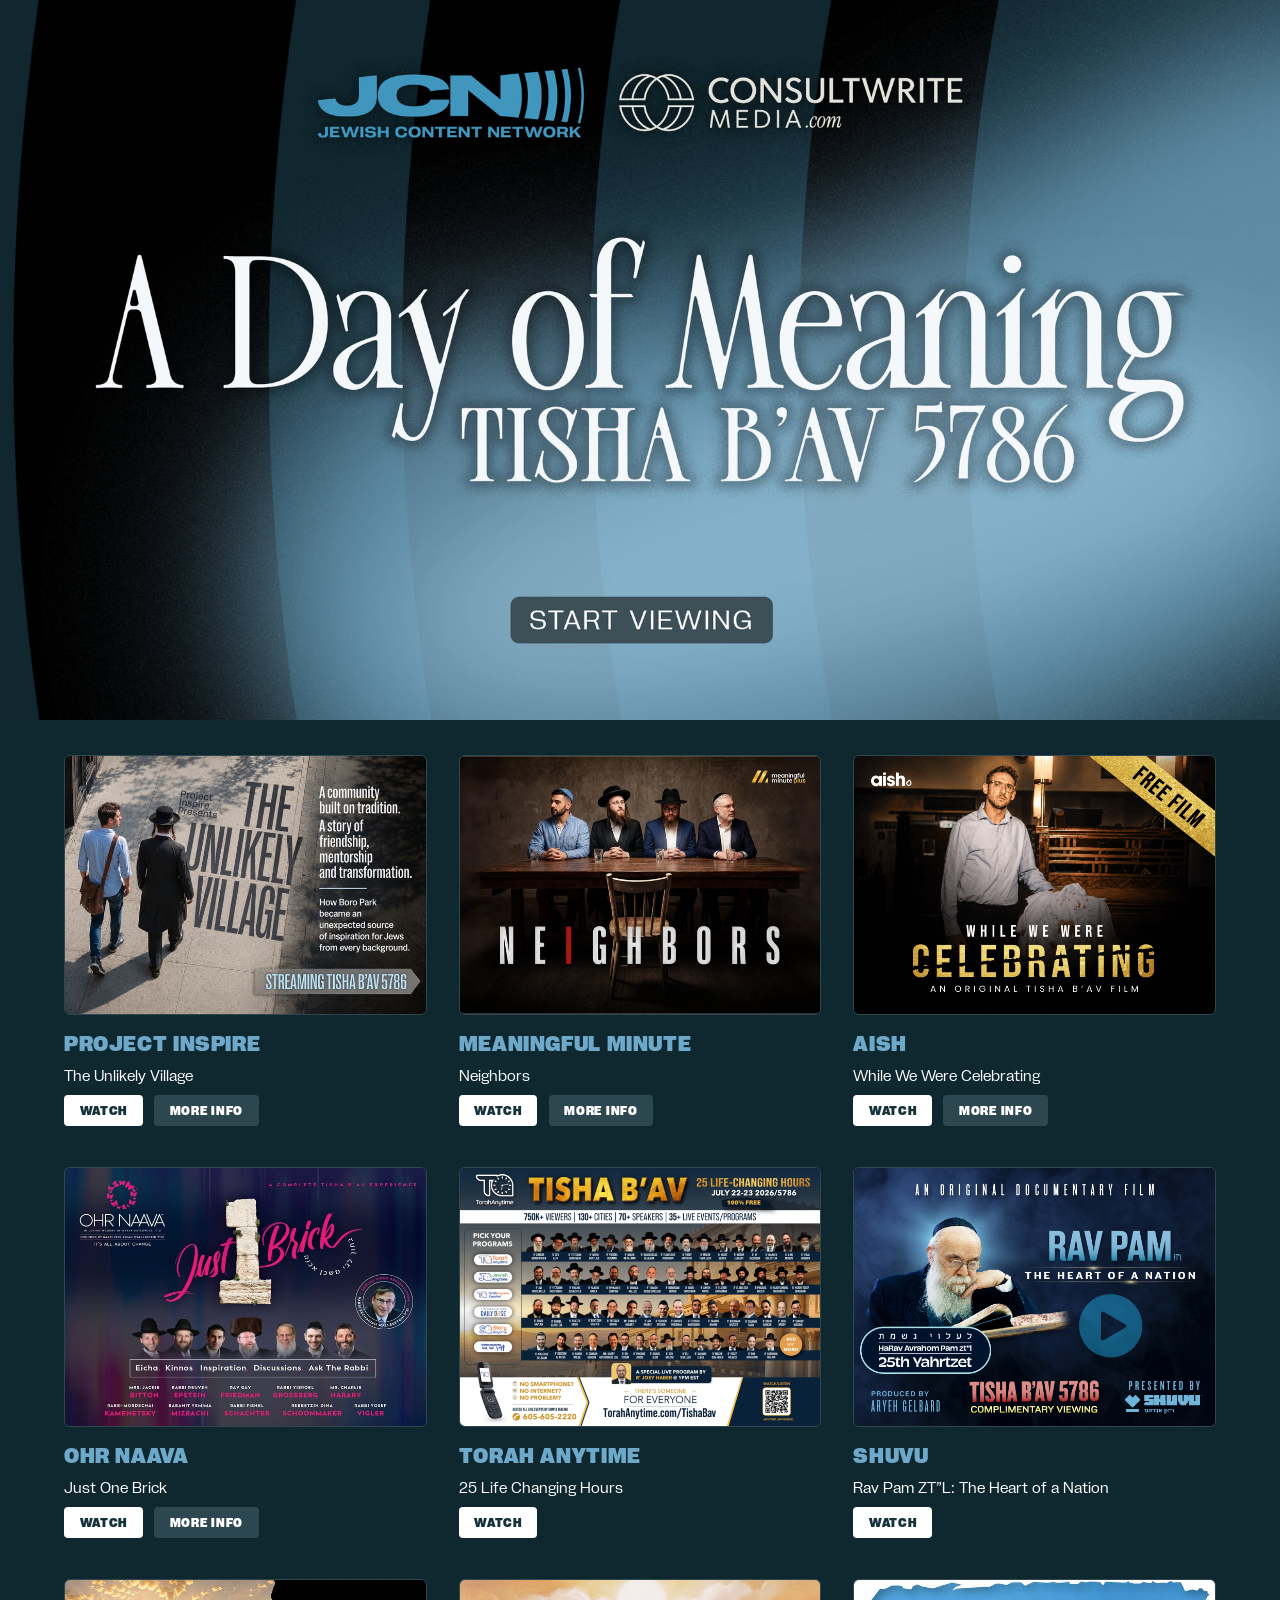
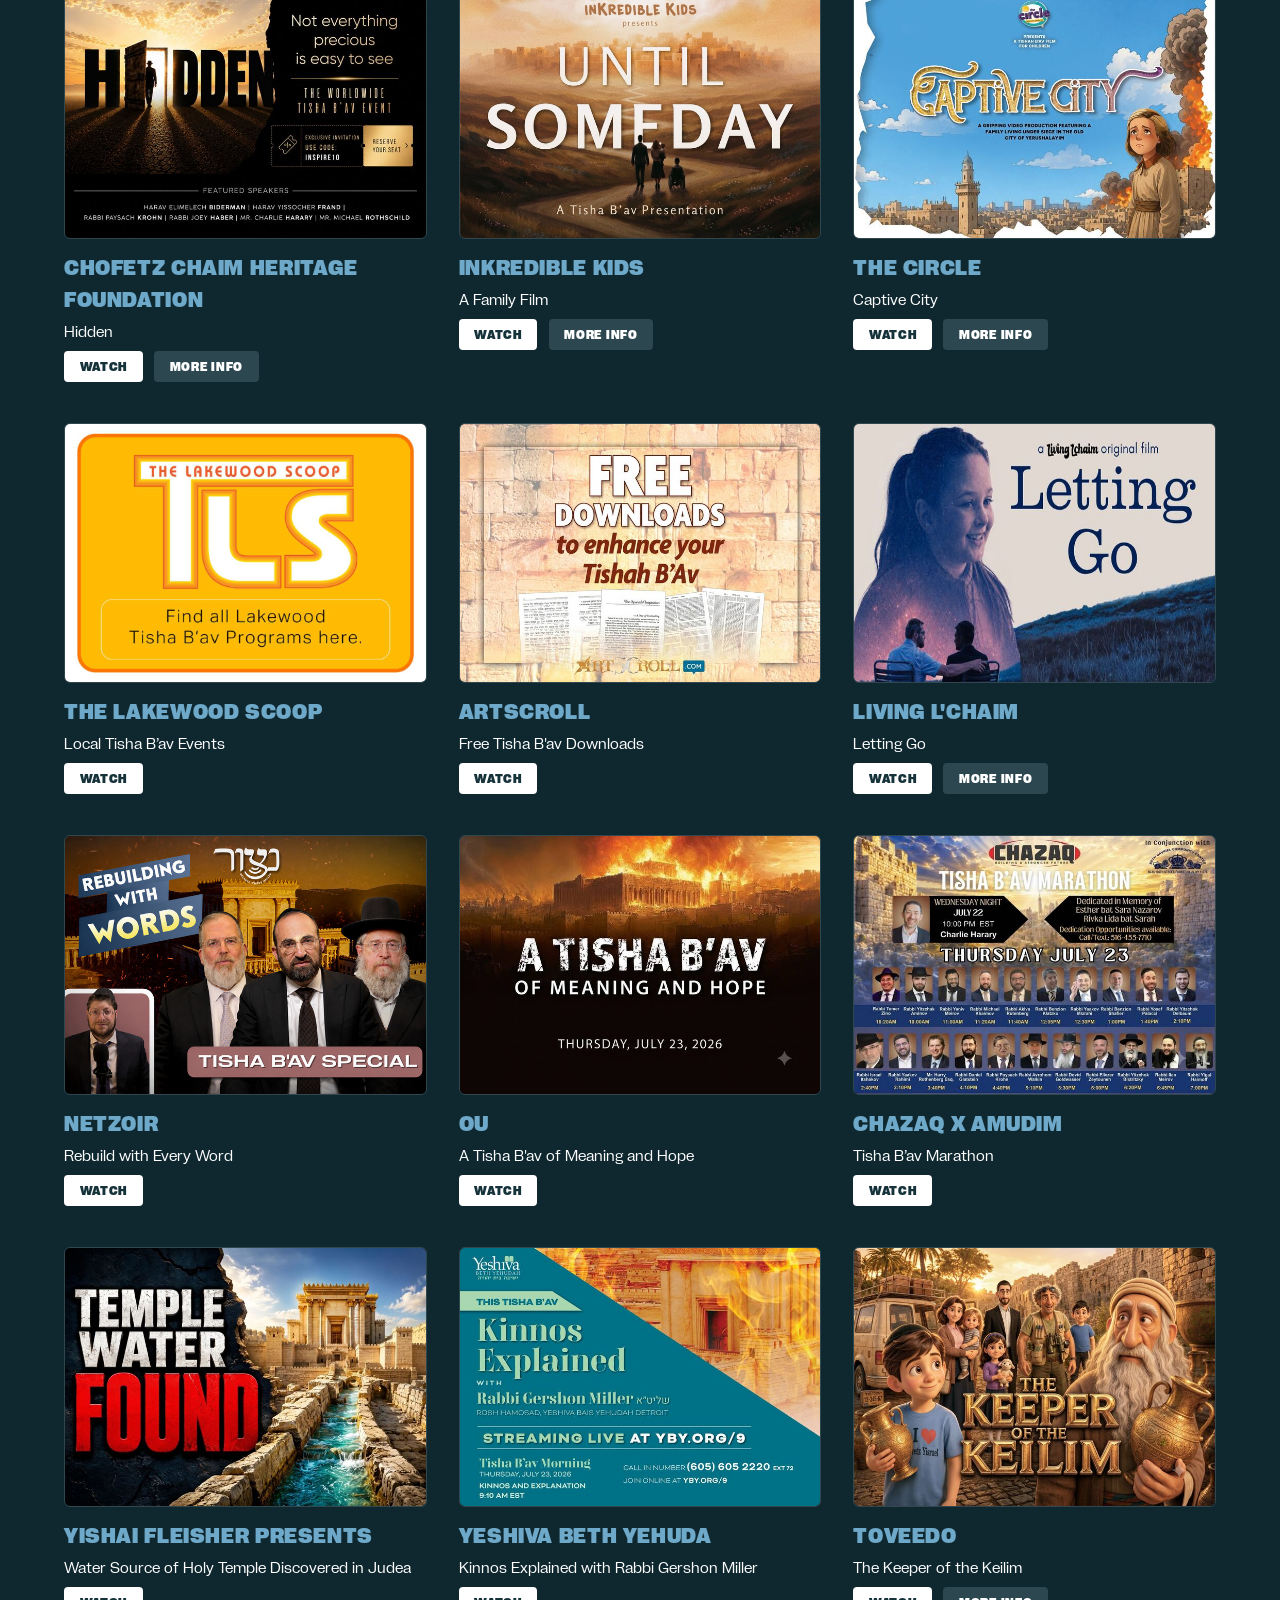
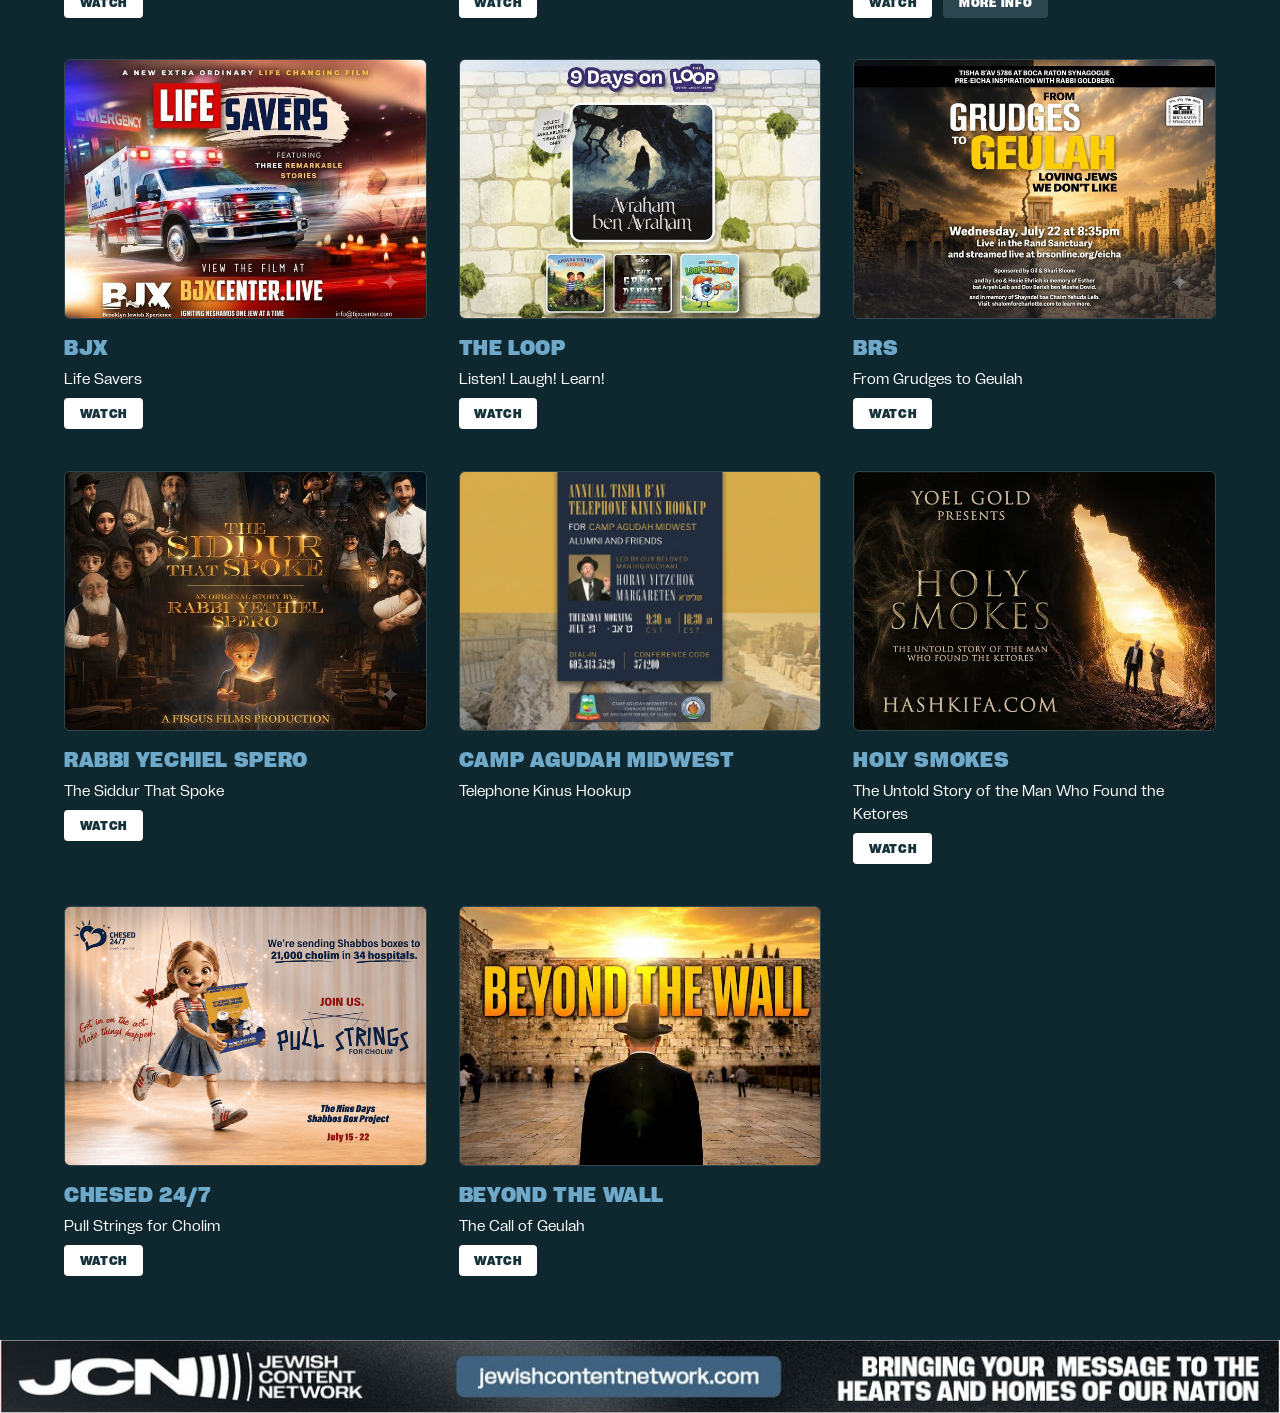
==== index.html @ 4a67052f "Add artscroll" ====
<!DOCTYPE html>
<html lang="en">
<head>
<meta charset="UTF-8">
<meta name="viewport" content="width=device-width, initial-scale=1.0">
<title>A Day of Meaning — Tisha B'Av 5786 | Jewish Content Network | Consult Write Media</title>
<meta name="description" content="A Day of Meaning — free inspiring Tisha B'Av content from across the Jewish Content Network.">

<!-- Favicon / tab icon -->
<link rel="icon" href="favicon.svg" type="image/svg+xml">
<link rel="icon" href="favicon.ico" sizes="any">
<link rel="apple-touch-icon" href="apple-touch-icon.png">

<!-- Open Graph (WhatsApp, Facebook, LinkedIn, etc.) -->
<meta property="og:type" content="website">
<meta property="og:site_name" content="A Day of Meaning">
<meta property="og:title" content="A Day of Meaning — Tisha B'Av 5786">
<meta property="og:description" content="Free inspiring Tisha B'Av content from across the Jewish Content Network.">
<meta property="og:url" content="https://dayofmeaning.com/">
<meta property="og:image" content="https://dayofmeaning.com/images/welcome-banner.jpg">
<meta property="og:image:secure_url" content="https://dayofmeaning.com/images/welcome-banner.jpg">
<meta property="og:image:type" content="image/jpeg">
<meta property="og:image:width" content="2000">
<meta property="og:image:height" content="1125">
<meta property="og:image:alt" content="A Day of Meaning — Tisha B'Av 5786">

<!-- Twitter / X -->
<meta name="twitter:card" content="summary_large_image">
<meta name="twitter:title" content="A Day of Meaning — Tisha B'Av 5786">
<meta name="twitter:description" content="Free inspiring Tisha B'Av content from across the Jewish Content Network.">
<meta name="twitter:image" content="https://dayofmeaning.com/images/welcome-banner.jpg">

<link rel="stylesheet" href="css/style.css?v=202607213">
</head>
<body>

<!-- ============ BANNER ============ -->
<header class="banner" id="cover">
  <div class="banner__layout">
  <div class="banner__frame">
    <img src="images/welcome-banner.jpg" alt="A Day of Meaning — Tisha B'Av 5786" class="banner__img">

    <button class="banner__start" id="startViewing" aria-label="Start viewing"></button>
  </div>
  </div>
</header>

<!-- ============ BROWSE ============ -->
<main class="browse" id="browse">

  <!-- Carousel temporarily disabled
  <div class="carousel" id="carousel">
    <button class="carousel__arrow carousel__arrow--prev" id="carPrev" aria-label="Previous">&#8249;</button>
    <div class="carousel__track" id="carTrack">
      slides injected by JS
    </div>
    <button class="carousel__arrow carousel__arrow--next" id="carNext" aria-label="Next">&#8250;</button>
    <span class="carousel__watch-badge">Watch</span>
  </div>
  end carousel -->


  <section class="grid" id="cardGrid">
    <!-- cards injected by JS -->
  </section>

</main>

<!-- ============ FOOTER BANNER ============ -->
<footer class="site-footer">
  <a class="contact__banner" href="https://jewishcontentnetwork.com" target="_blank" rel="noopener">
    <img src="images/footer-banner-jcn.jpg" alt="Jewish Content Network — Bringing your message to the hearts and homes of our nation">
  </a>
</footer>

<!-- ============ MORE INFO MODAL ============ -->
<div class="modal" id="infoModal" role="dialog" aria-modal="true" aria-labelledby="infoModalTitle">
  <div class="modal__dialog">
    <button class="modal__close" data-close aria-label="Close">&times;</button>
    <div class="modal__media" id="infoModalMedia"></div>
    <div class="modal__body">
      <h3 class="modal__title" id="infoModalTitle"></h3>
      <p class="modal__subtitle" id="infoModalSubtitle"></p>
      <p class="modal__desc" id="infoModalDesc"></p>
      <a class="btn btn-watch" id="infoModalWatch" href="#" target="_blank" rel="noopener">Watch</a>
    </div>
  </div>
</div>

<script src="js/script.js?v=2026072232"></script>
<!-- Google Tag -->
<script async src="https://www.googletagmanager.com/gtag/js?id=G-FLT0ZWPQ1G"></script>
<script>
  window.dataLayer = window.dataLayer || [];
  function gtag(){dataLayer.push(arguments);}
  gtag('js', new Date());
  gtag('config', 'G-FLT0ZWPQ1G');
</script>

<!-- Facebook Pixel -->
<script async src="https://connect.facebook.net/en_US/fbevents.js"></script>
<script>
  (function(f, b) {
    if (f.fbq) return;
    var n = f.fbq = function() {
      n.callMethod ?
              n.callMethod.apply(n, arguments) : n.queue.push(arguments)
    };
    if (!f._fbq) f._fbq = n;
    n.push = n;
    n.loaded = !0;
    n.version = '2.0';
    n.queue = [];
  })(window);
  fbq('init', '946843324618419');
  fbq('track', 'PageView');
</script>

<!-- LinkedIn Insight Tag -->
<script>
  _linkedin_partner_id = "10008433";
  window._linkedin_data_partner_ids = window._linkedin_data_partner_ids || [];
  window._linkedin_data_partner_ids.push(_linkedin_partner_id);
  (function(l) {
    if (!l){window.lintrk = function(a,b){window.lintrk.q.push([a,b])};
      window.lintrk.q=[]}
    var s = document.getElementsByTagName("script")[0];
    var b = document.createElement("script");
    b.type = "text/javascript"; b.async = true;
    b.src = "https://snap.licdn.com/li.lms-analytics/insight.min.js";
    s.parentNode.insertBefore(b, s);
  })(window.lintrk);
</script>

<!-- AdRoll Pixel -->
<script>
  adroll_adv_id = "EHWPGXD56JHNRHCSCC2I3F";
  adroll_pix_id = "JRFTQUGK4BHT5HOYBMLGXH";
  (function(w, d) {
    w.__adroll_loaded = true;
    var s = d.createElement('script');
    s.src = 'https://s.adroll.com/j/roundtrip.js';
    s.async = true;
    d.head.appendChild(s);
  })(window, document);
</script>

<!-- Noscript fallbacks -->
<noscript>
  <img height="1" width="1" style="display:none;" alt="" src="https://px.ads.linkedin.com/collect/?pid=10008433&fmt=gif" />
  <img height="1" width="1" style="display:none;" alt="" src="https://www.facebook.com/tr?id=946843324618419&ev=PageView&noscript=1" />
</noscript>
</body>
</html>
---- css/style.css ----
/* =============================================================
   A Day of Meaning — Tisha B'Av 5786
   Converted from InDesign web-design mockup
   ============================================================= */

@font-face {
  font-family: "Philosykos";
  src: url("../fonts/HVPhilosykos-Bold.otf") format("opentype");
  font-weight: 700;
  font-display: swap;
}
@font-face {
  font-family: "PP Neue Corp";
  src: url("../fonts/PPNeueCorp-NormalUltrabold.otf") format("opentype");
  font-weight: 800;
  font-display: swap;
}
@font-face {
  font-family: "PP Neue Corp";
  src: url("../fonts/PPNeueCorp-NormalRegular.otf") format("opentype");
  font-weight: 400;
  font-display: swap;
}
@font-face {
  font-family: "Minion Pro";
  src: url("../fonts/MinionPro-Regular.otf") format("opentype");
  font-weight: 400;
  font-display: swap;
}

:root {
  --ink-950: #0c2027;
  --ink-900: #0f2830;
  --ink-800: #16333c;
  --steel-700: #2c4750;
  --line: rgba(255,255,255,0.14);

  --sky-400: #6fa9c9;
  --sky-500: #4f93bd;
  --accent-blue: #4a90c2;

  --paper: #eef1f2;
  --ink-text: #16333c;

  --display: "Philosykos", "Minion Pro", Georgia, serif;
  --heading: "PP Neue Corp", Arial, sans-serif;
  --body: "PP Neue Corp", Arial, sans-serif;

  --radius-sm: 4px;
  --radius-md: 6px;
  --container: 1180px;
}

* { box-sizing: border-box; }
html { scroll-behavior: smooth; }

body {
  margin: 0;
  font-family: var(--body);
  font-weight: 400;
  color: #e7edf0;
  background: var(--ink-900);
  -webkit-font-smoothing: antialiased;
}

img { max-width: 100%; display: block; }

.sr-only {
  position: absolute;
  width: 1px; height: 1px;
  padding: 0; margin: -1px;
  overflow: hidden;
  clip: rect(0,0,0,0);
  white-space: nowrap; border: 0;
}

a { color: inherit; text-decoration: none; }

button {
  font-family: inherit;
  cursor: pointer;
}

:focus-visible {
  outline: 2px solid var(--sky-400);
  outline-offset: 2px;
}

/* ---------- Buttons ---------- */
.btn {
  display: inline-block;
  border: none;
  border-radius: var(--radius-sm);
  padding: 0.85em 1.8em;
  font-size: 0.95rem;
  letter-spacing: 0.06em;
  text-transform: uppercase;
  font-weight: 600;
  transition: transform .15s ease, background .15s ease;
}
.btn:hover { transform: translateY(-1px); }

.btn--start {
  background: rgba(30, 48, 56, 0.85);
  color: #fff;
  border: 1px solid rgba(255,255,255,0.35);
}
.btn--start:hover { background: rgba(30, 48, 56, 1); }

.btn--ghost {
  background: rgba(10, 20, 24, 0.55);
  color: #fff;
  border: 1px solid rgba(255,255,255,0.3);
  padding: 0.6em 1.4em;
  font-size: 0.8rem;
}

.btn--dark {
  background: var(--ink-950);
  color: #fff;
  border: 1px solid rgba(255,255,255,0.25);
}

.btn--send { justify-self: start; }

/* ---------- Shared display type ---------- */
.display-title {
  font-family: var(--display);
  font-weight: 700;
  color: #fff;
  margin: 0;
  line-height: 1;
  text-shadow: 0 0 30px rgba(0,0,0,0.55), 0 2px 10px rgba(0,0,0,0.4);
  font-size: clamp(2.6rem, 8vw, 5.5rem);
}
.display-subtitle {
  font-family: var(--heading);
  font-weight: 800;
  color: #fff;
  text-transform: uppercase;
  letter-spacing: 0.08em;
  margin: 0.2em 0 0;
  text-shadow: 0 0 20px rgba(0,0,0,0.5);
  font-size: clamp(1.1rem, 3.2vw, 2.1rem);
}
.display-title--small { font-size: clamp(2rem, 6vw, 3.2rem); }
.display-subtitle--small { font-size: clamp(0.9rem, 2.4vw, 1.3rem); }
.display-title--tiny { font-size: clamp(1.6rem, 4vw, 2.2rem); }
.display-subtitle--tiny { font-size: clamp(0.75rem, 2vw, 1rem); }

/* =============================================================
   BANNER (replaces the old cover + browse topbar/hero)
   ============================================================= */
.banner {
  position: relative;
  background: var(--ink-900);
}
.banner__layout {
  display: flex;
  flex-direction: column;
  align-items: center;
  gap: 0.75rem;
  width: 100%;
  margin: 0 auto;
  padding: 0;
}
/* Full width, but never taller than the viewport (banner is 16:9).
   When the screen is too short for full width, it shrinks and centers. */
.banner__frame {
  position: relative;
  width: min(100%, calc(100svh * 16 / 9));
  line-height: 0;
}
@supports not (height: 100svh) {
  .banner__frame { width: min(100%, calc(100vh * 16 / 9)); }
}
.banner__scoop {
  display: block;
  width: 100%;
  max-width: 1100px;
  padding: 0 0.5rem;
  line-height: 0;
  opacity: 0.95;
  transition: opacity .15s ease;
}
.banner__scoop:hover { opacity: 1; }
.banner__scoop img {
  width: 100%;
  height: auto;
  border-radius: var(--radius-md);
}
@media (max-width: 800px) {
  .banner__layout { gap: 0.5rem; }
}
.banner__img { width: 100%; height: auto; display: block; }

.banner__nav {
  position: absolute;
  top: 3%;
  right: 3%;
  display: flex;
  align-items: center;
  gap: 0.9rem;
  z-index: 5;
}

/* Invisible click target sitting over the "START VIEWING" pill baked into the banner art */
.banner__start {
  position: absolute;
  left: 39%;
  bottom: 9%;
  width: 22%;
  height: 7%;
  background: transparent;
  border: none;
  cursor: pointer;
}

/* =============================================================
   BROWSE
   ============================================================= */
.browse { position: relative; }

/* Carousel */
.carousel {
  position: relative;
  padding: 0 5vw 2rem;
  background: var(--ink-950);
}
.carousel__track {
  display: flex;
  gap: 1rem;
  overflow-x: auto;
  scroll-snap-type: x mandatory;
  padding-bottom: 0.5rem;
  scrollbar-width: none;
}
.carousel__track::-webkit-scrollbar { display: none; }
.carousel__slide {
  flex: 0 0 clamp(220px, 30vw, 320px);
  scroll-snap-align: start;
  border-radius: var(--radius-md);
  overflow: hidden;
  opacity: 0.55;
  transition: opacity .25s ease, transform .25s ease;
}
.carousel__slide.is-center { opacity: 1; transform: scale(1.02); }
.carousel__slide img { width: 100%; aspect-ratio: 7/5; object-fit: fill; }

.carousel__arrow {
  position: absolute;
  top: 45%;
  transform: translateY(-50%);
  background: rgba(10,20,24,0.6);
  color: #fff;
  border: 1px solid rgba(255,255,255,0.3);
  width: 42px; height: 42px;
  border-radius: 50%;
  font-size: 1.4rem;
  line-height: 1;
  z-index: 5;
}
.carousel__arrow--prev { left: calc(5vw - 6px); }
.carousel__arrow--next { right: calc(5vw - 6px); }
.carousel__arrow:hover { background: rgba(10,20,24,0.85); }

.carousel__watch-badge {
  display: block;
  width: fit-content;
  margin: 0.6rem auto 0;
  background: rgba(255,255,255,0.9);
  color: var(--ink-text);
  font-size: 0.75rem;
  letter-spacing: 0.08em;
  text-transform: uppercase;
  font-weight: 700;
  padding: 0.35em 1em;
  border-radius: 3px;
}

/* Card grid */
.grid {
  display: grid;
  grid-template-columns: repeat(2, minmax(0,1fr));
  gap: 2.6rem 2rem;
  padding: 2.2rem 5vw 4rem;
  background: var(--ink-900);
}
@media (min-width: 900px) {
  .grid { grid-template-columns: repeat(3, minmax(0,1fr)); }
}
@media (max-width: 640px) {
  .grid { grid-template-columns: 1fr; }
}

.card { display: flex; flex-direction: column; }
.card__media {
  display: block;
  border-radius: var(--radius-md);
  overflow: hidden;
  border: 1px solid var(--line);
  line-height: 0;
}
.card__media img { width: 100%; aspect-ratio: 7/5; object-fit: fill; }

.card__title {
  font-family: var(--heading);
  font-weight: 800;
  color: var(--sky-400);
  text-transform: uppercase;
  letter-spacing: 0.03em;
  font-size: 1.3rem;
  margin: 0.85rem 0 0.2rem;
}
.card__subtitle {
  font-size: 0.95rem;
  color: #fff;
  margin: 0 0 0.5rem;
}
.card__desc {
  font-size: 0.8rem;
  line-height: 1.45;
  color: rgba(255,255,255,0.65);
  margin: 0 0 0.9rem;
}
.card__actions { display: flex; gap: 0.7rem; }
.card__actions .btn {
  padding: 0.5em 1.3em;
  font-size: 0.75rem;
}
.card__actions .btn-watch {
  background: #fff;
  color: var(--ink-text);
}
.card__actions .btn-info {
  background: var(--steel-700);
  color: #fff;
}

/* =============================================================
   MORE INFO MODAL
   ============================================================= */
.modal {
  position: fixed;
  inset: 0;
  z-index: 100;
  display: none;
  align-items: center;
  justify-content: center;
  padding: 5vh 5vw;
  background: rgba(6, 14, 18, 0.8);
  backdrop-filter: blur(3px);
}
.modal.is-open { display: flex; }

.modal__dialog {
  position: relative;
  width: min(620px, 100%);
  max-height: 90vh;
  overflow-y: auto;
  background: var(--ink-800);
  border: 1px solid var(--line);
  border-radius: var(--radius-md);
  box-shadow: 0 24px 60px rgba(0,0,0,0.55);
}

.modal__close {
  position: absolute;
  top: 0.6rem;
  right: 0.8rem;
  z-index: 2;
  width: 40px; height: 40px;
  background: rgba(6,14,18,0.6);
  color: #fff;
  border: 1px solid rgba(255,255,255,0.3);
  border-radius: 50%;
  font-size: 1.6rem;
  line-height: 1;
}
.modal__close:hover { background: rgba(6,14,18,0.9); }

.modal__media { display: block; line-height: 0; }
.modal__media img {
  width: 100%;
  aspect-ratio: 7/5;
  object-fit: fill;
  border-radius: var(--radius-md) var(--radius-md) 0 0;
}

/* Trailer variant */
.modal__media--trailer {
  background: #000;
  border-radius: var(--radius-md) var(--radius-md) 0 0;
  overflow: hidden;
}
.modal__trailer-label {
  margin: 0;
  padding: 0.7rem 1rem;
  font-family: var(--heading);
  font-weight: 800;
  font-size: 0.95rem;
  letter-spacing: 0.08em;
  text-transform: uppercase;
  color: #fff;
  line-height: 1;
}
.modal__video-wrap { line-height: 0; }
.modal__video {
  width: 100%;
  aspect-ratio: 16/9;
  border: 0;
  display: block;
  background: #000;
}
/* Instagram reels are vertical and include post chrome — give them room */
.modal__video--ig {
  aspect-ratio: 9/16;
  max-width: 320px;
  max-height: 56vh;
  margin: 0 auto;
  background: #fff;
}

.modal__body { padding: 1.6rem 1.8rem 2rem; }
.modal__title {
  font-family: var(--heading);
  font-weight: 800;
  color: var(--sky-400);
  text-transform: uppercase;
  letter-spacing: 0.03em;
  font-size: 1.4rem;
  margin: 0 0 0.2rem;
}
.modal__subtitle {
  font-size: 1rem;
  color: #fff;
  margin: 0 0 1rem;
}
.modal__desc {
  font-size: 0.9rem;
  line-height: 1.55;
  color: rgba(255,255,255,0.7);
  margin: 0 0 1.4rem;
}
.modal__body .btn-watch {
  background: #fff;
  color: var(--ink-text);
  padding: 0.6em 1.6em;
  font-size: 0.8rem;
}

/* =============================================================
   CONTACT
   ============================================================= */
.contact {
  background: url("../images/header-bg.jpg") center/cover no-repeat, var(--ink-950);
}
.contact__header {
  display: flex;
  align-items: center;
  justify-content: space-between;
  gap: 1rem;
  padding: 1.6rem 5vw;
}

.contact__body {
  background: var(--paper);
  color: var(--ink-text);
  padding: 4vh 6vw;
  display: grid;
  grid-template-columns: 1fr;
  gap: 3rem;
  align-items: center;
}
@media (min-width: 800px) {
  .contact__body { grid-template-columns: 1fr 1fr; }
}

.contact__brands { display: flex; justify-content: center; }
.contact__logo { width: min(420px, 80vw); filter: none; }
/* logo asset was extracted for dark bg; invert for light contact section */
.contact__logo { filter: invert(1) brightness(0.15) contrast(1.1); }

.contact__embed {
  width: 100%;
  border-radius: var(--radius-md);
  overflow: hidden;
  box-shadow: 0 12px 30px rgba(0,0,0,0.2);
  background: #0f2830;
}
.contact__embed-frame {
  display: block;
  width: 100%;
  height: 640px;
  border: 0;
}
@media (max-width: 800px) {
  .contact__embed-frame { height: 560px; }
}

.contact__form {
  display: grid;
  gap: 1.1rem;
  background: #dfe6e9;
  padding: 1.8rem;
  border-radius: var(--radius-md);
}
.field { display: grid; gap: 0.35rem; font-size: 0.85rem; letter-spacing: 0.03em; text-transform: uppercase; }
.field input, .field textarea {
  font-family: var(--body);
  font-size: 1rem;
  padding: 0.7em 0.8em;
  border: none;
  border-radius: 3px;
  background: #fff;
  color: var(--ink-text);
  resize: vertical;
}
.contact__success {
  font-size: 0.85rem;
  color: #1c6b3a;
  font-weight: 700;
}

.contact__banner { display: block; line-height: 0; }
.contact__banner img { width: 100%; display: block; }

/* =============================================================
   Responsive tweaks
   ============================================================= */
@media (max-width: 640px) {
  .banner__nav { top: 2%; right: 3%; gap: 0.4rem; }
}

@media (prefers-reduced-motion: reduce) {
  html { scroll-behavior: auto; }
  .btn:hover { transform: none; }
  * { transition: none !important; }
}
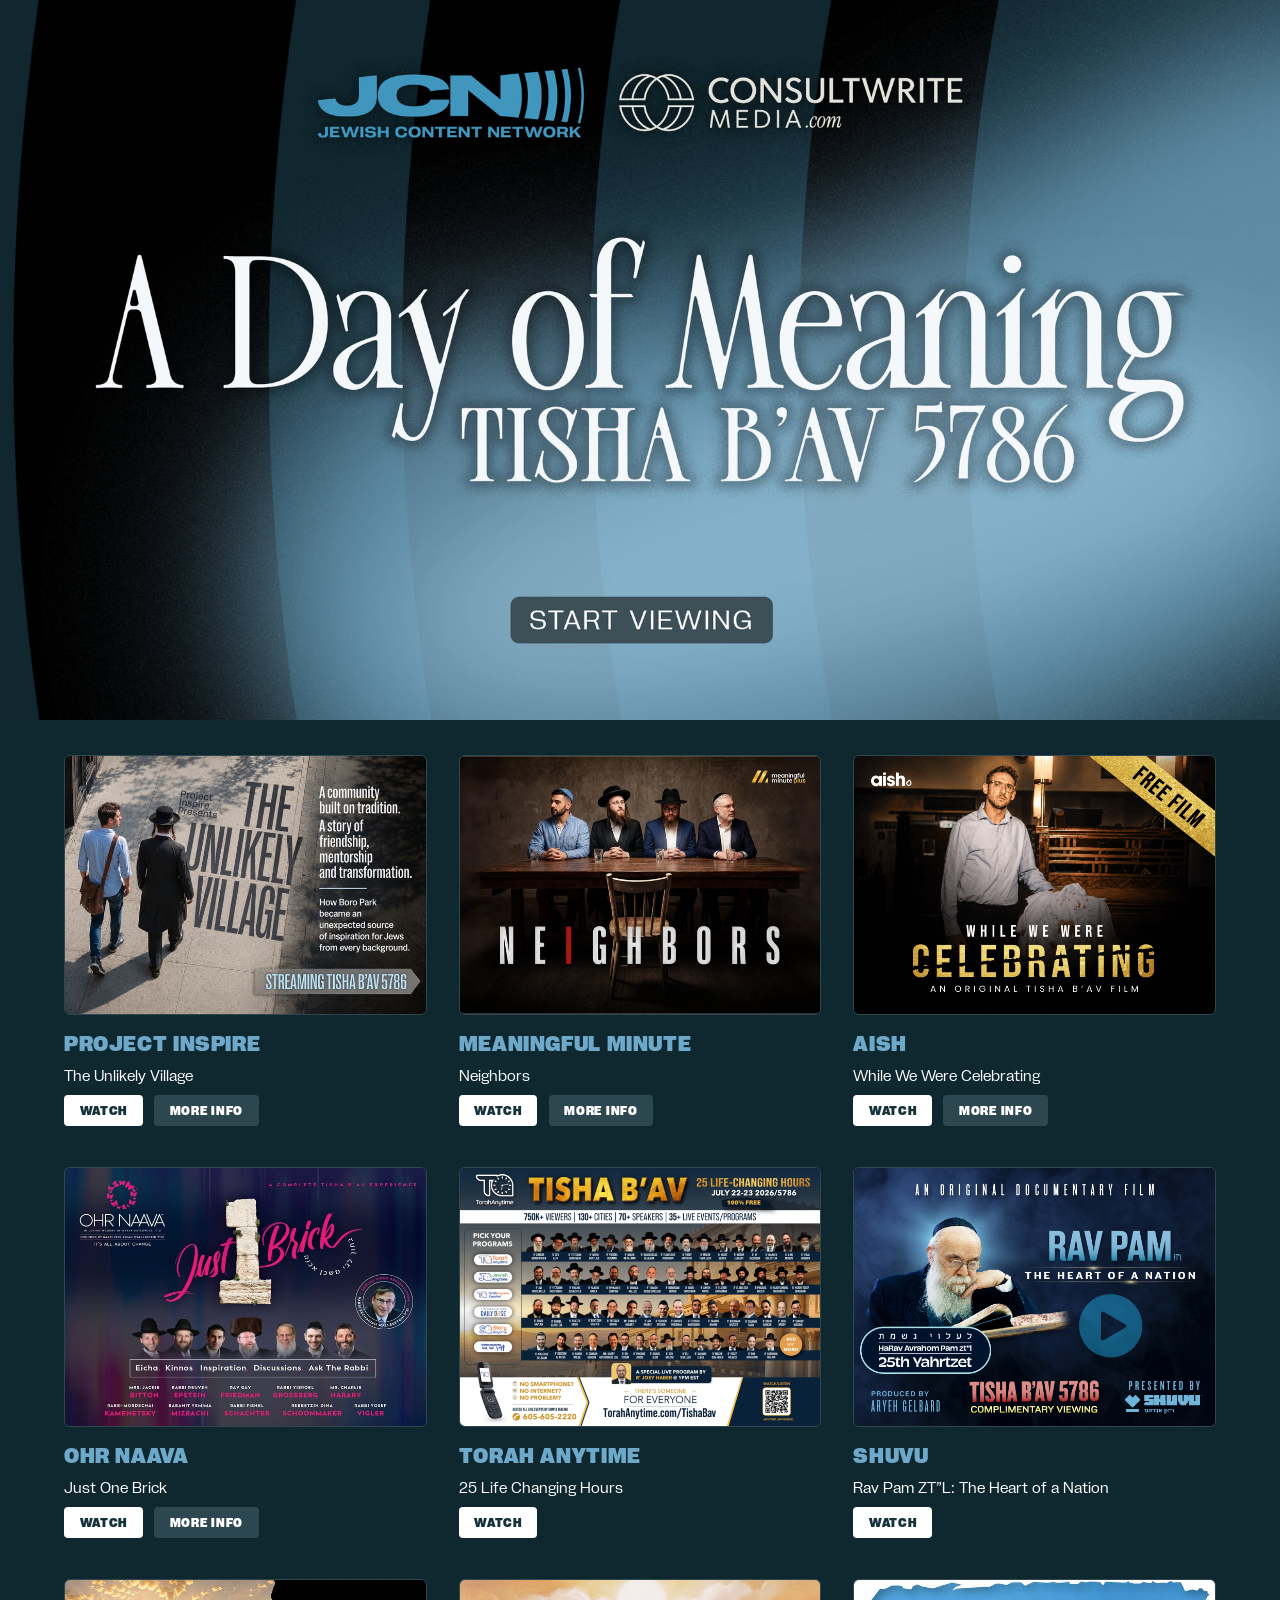
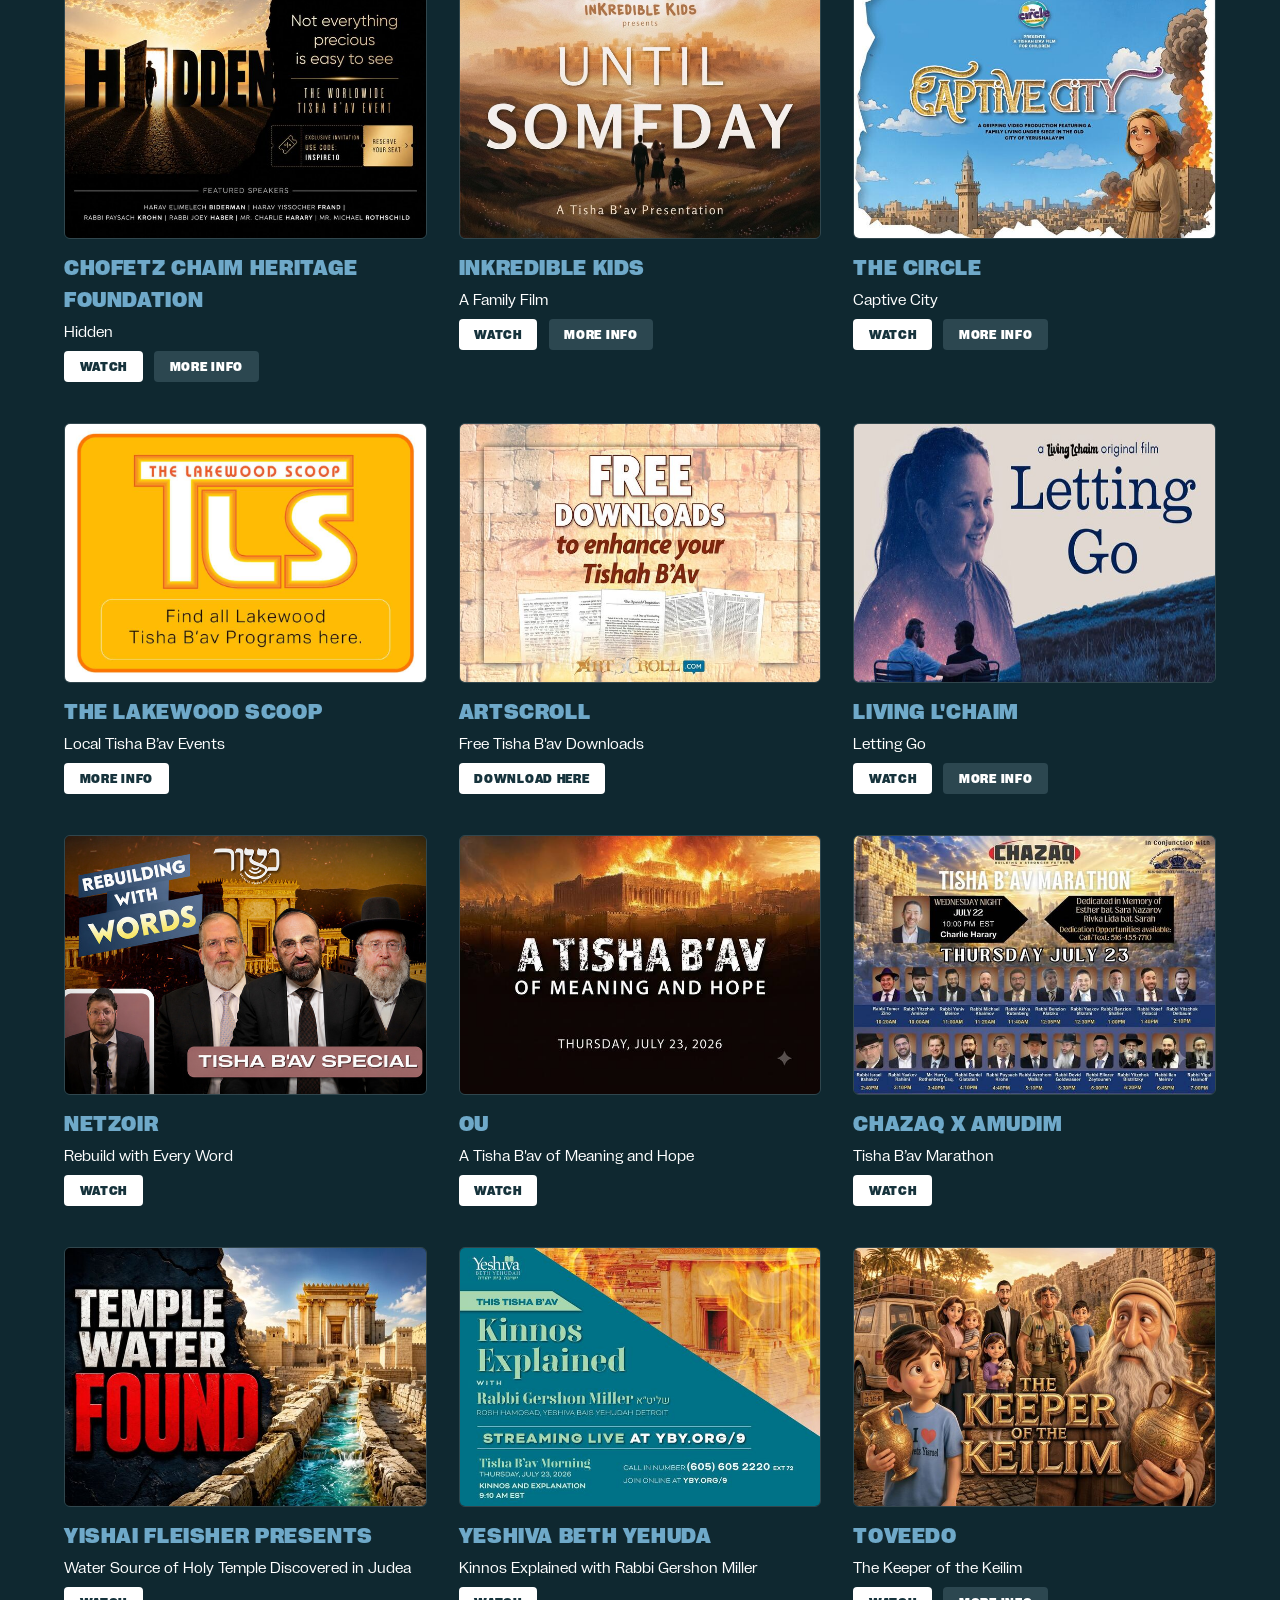
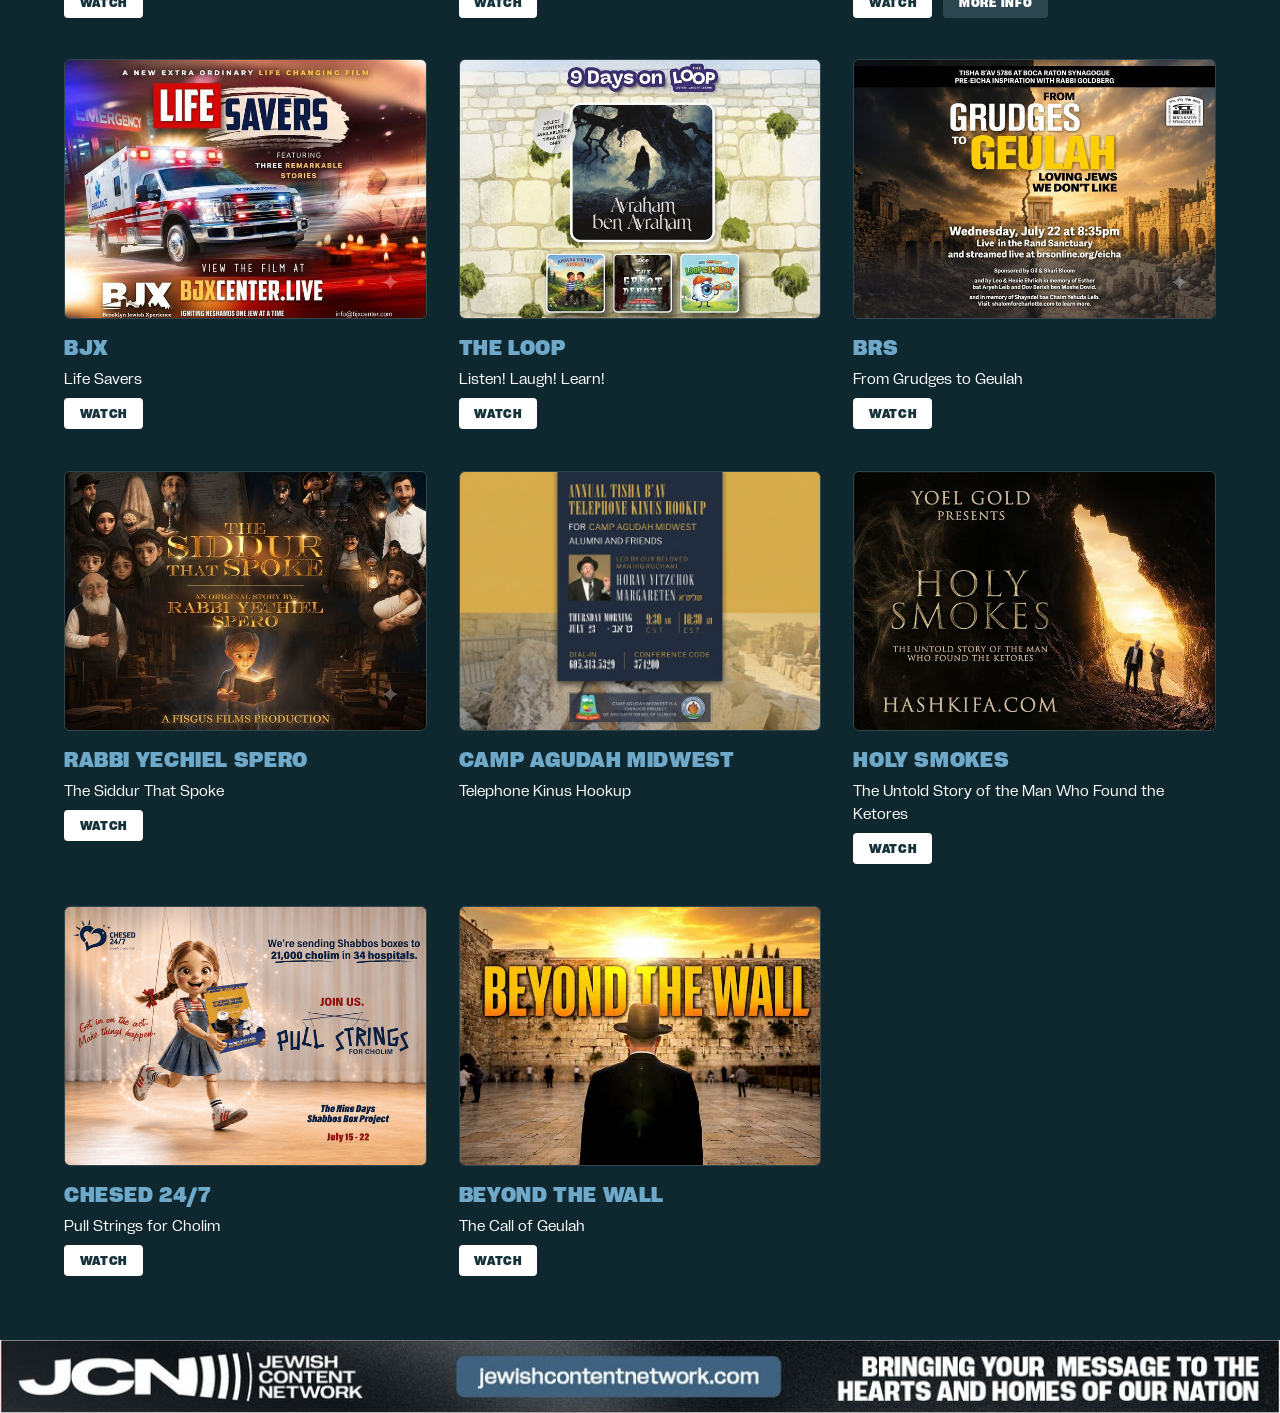
==== commit 770f695f: "change button text" ====
--- a/index.html
+++ b/index.html
@@ -87,7 +87,7 @@
   </div>
 </div>
 
-<script src="js/script.js?v=2026072232"></script>
+<script src="js/script.js?v=2026072233"></script>
 <!-- Google Tag -->
 <script async src="https://www.googletagmanager.com/gtag/js?id=G-FLT0ZWPQ1G"></script>
 <script>
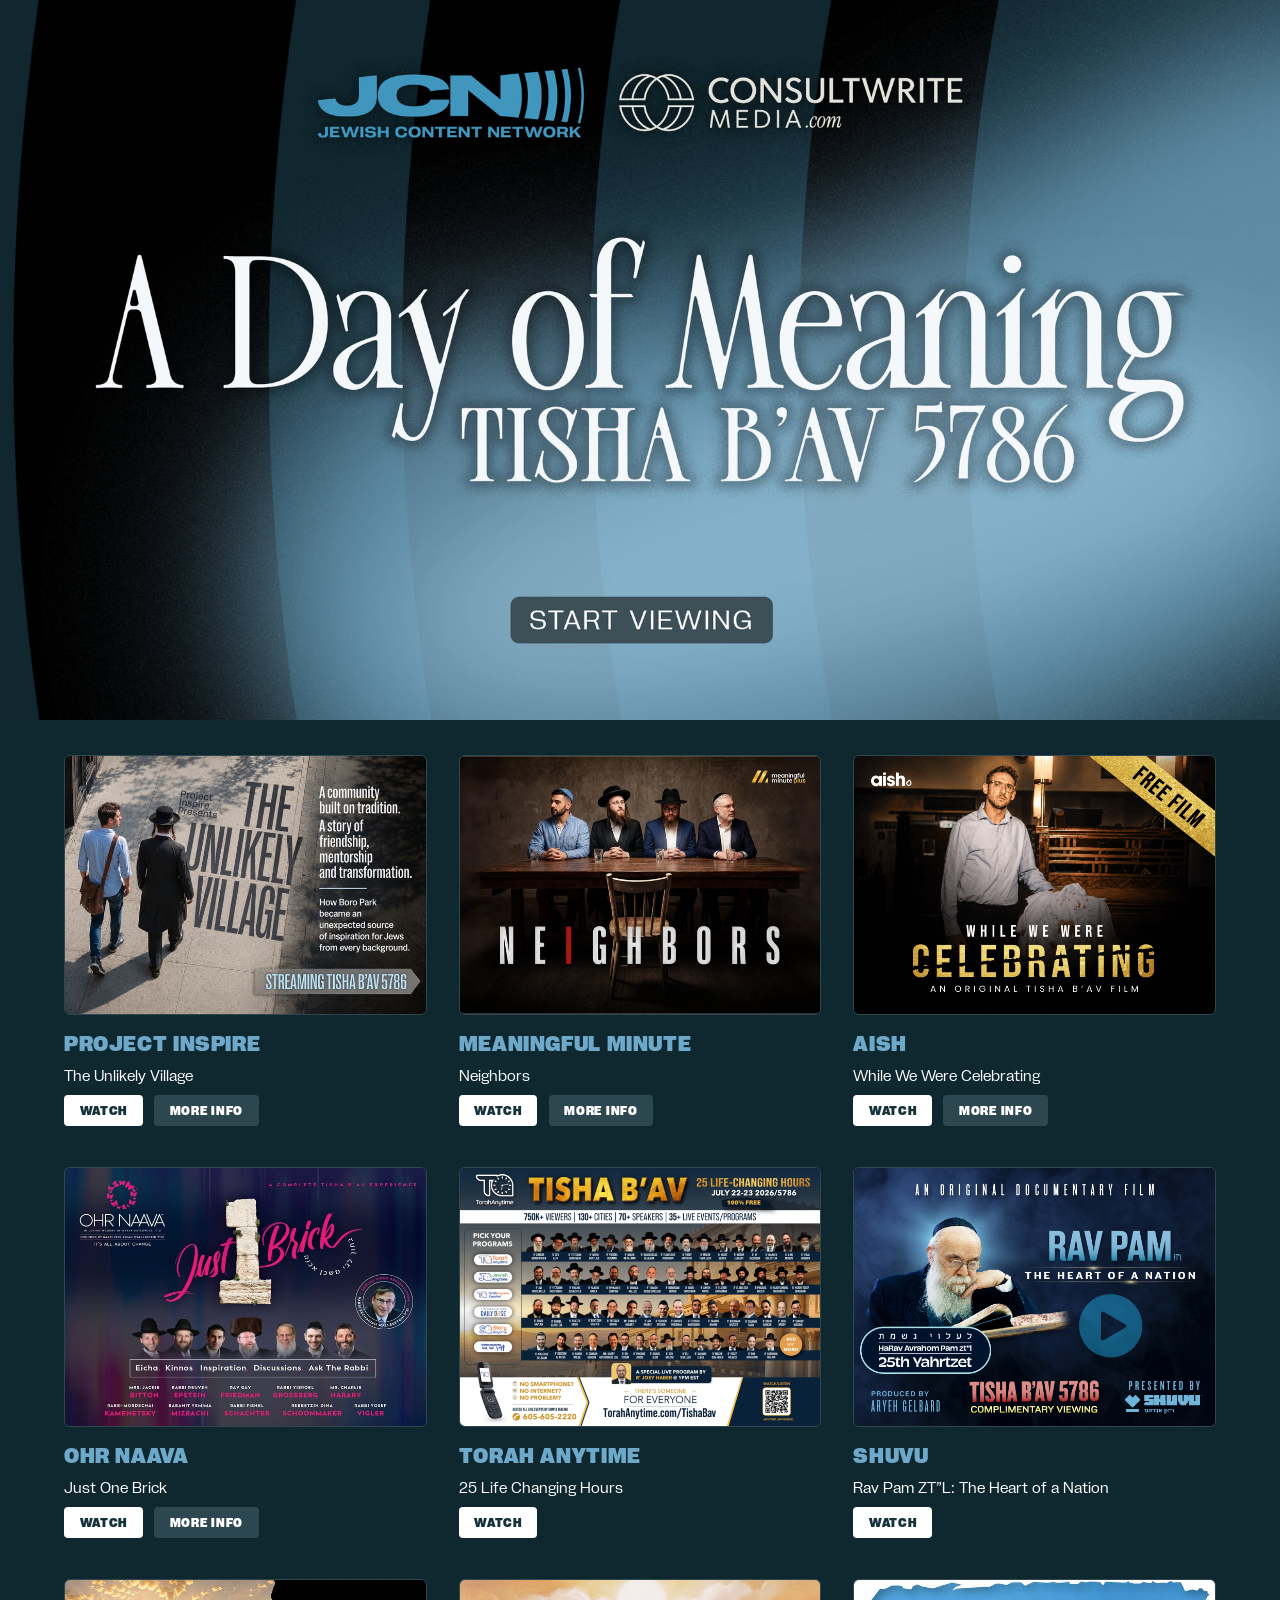
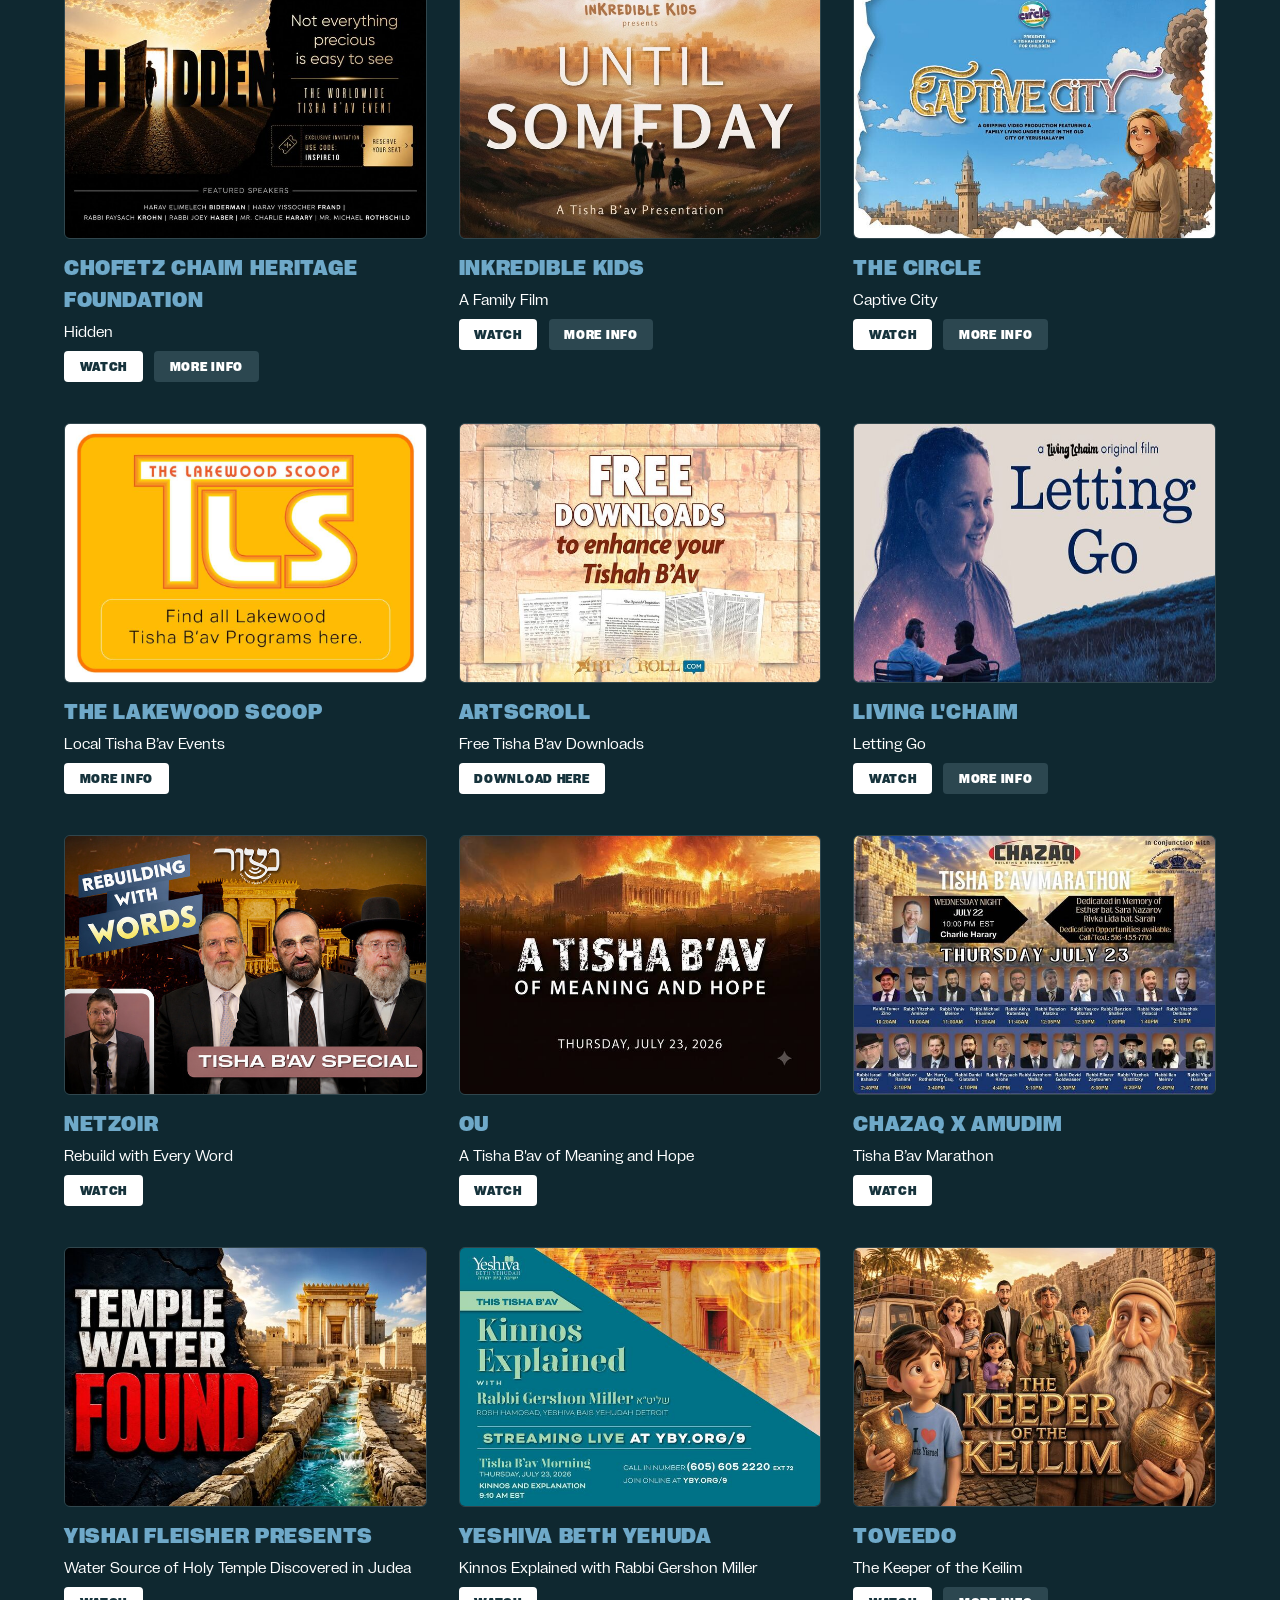
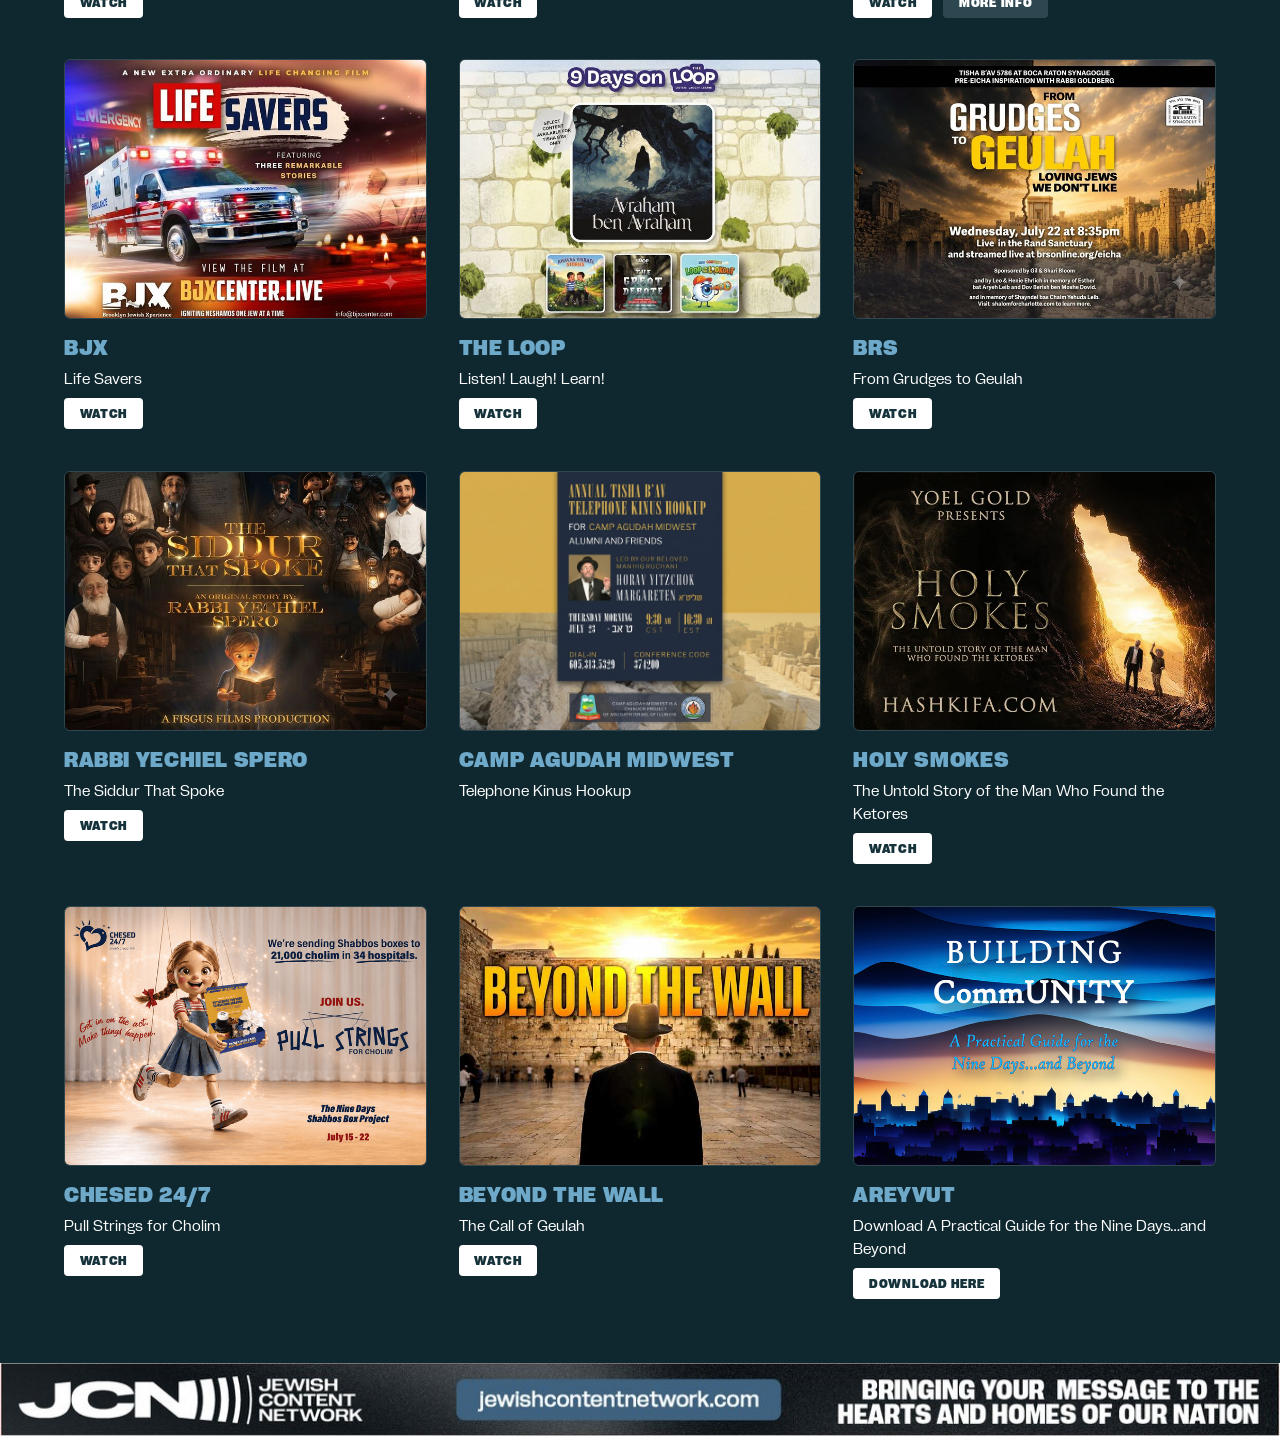
==== commit c6f18025: "Add areyvut" ====
--- a/index.html
+++ b/index.html
@@ -87,7 +87,7 @@
   </div>
 </div>
 
-<script src="js/script.js?v=2026072233"></script>
+<script src="js/script.js?v=2026072234"></script>
 <!-- Google Tag -->
 <script async src="https://www.googletagmanager.com/gtag/js?id=G-FLT0ZWPQ1G"></script>
 <script>
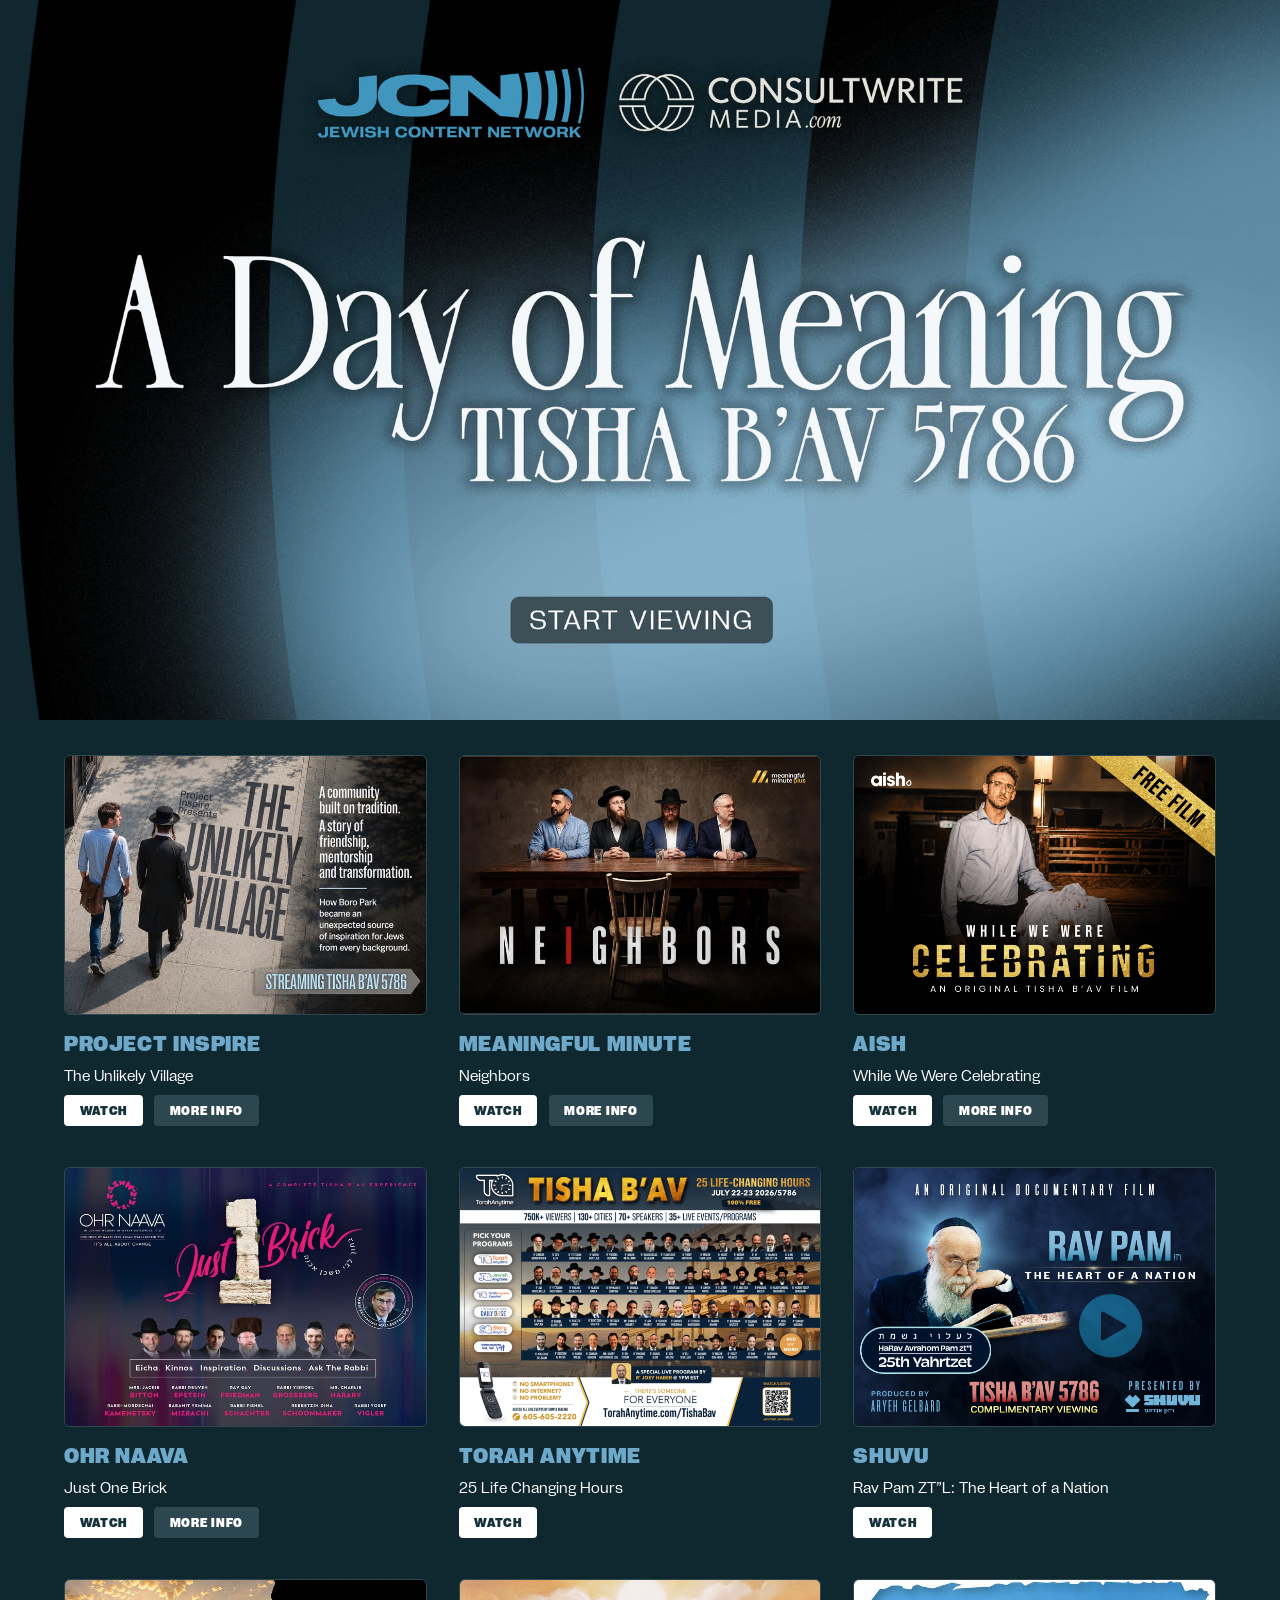
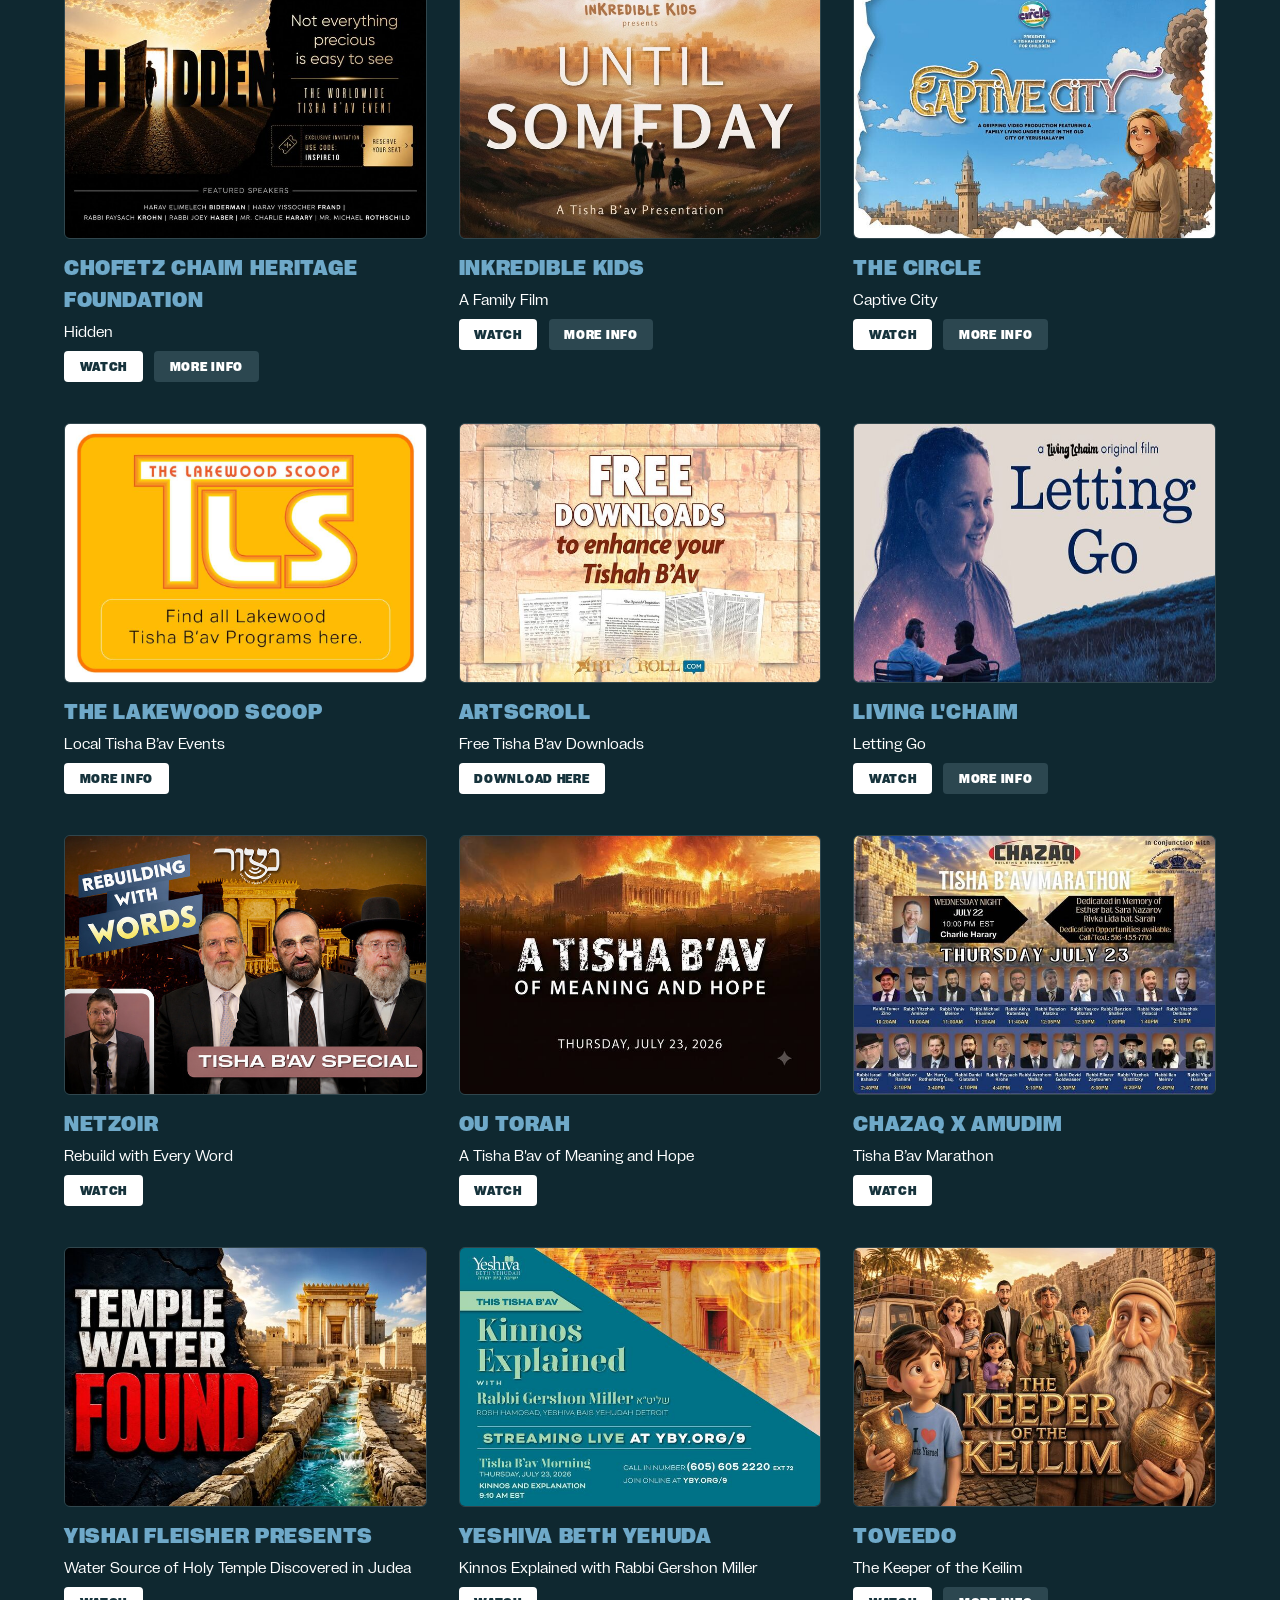
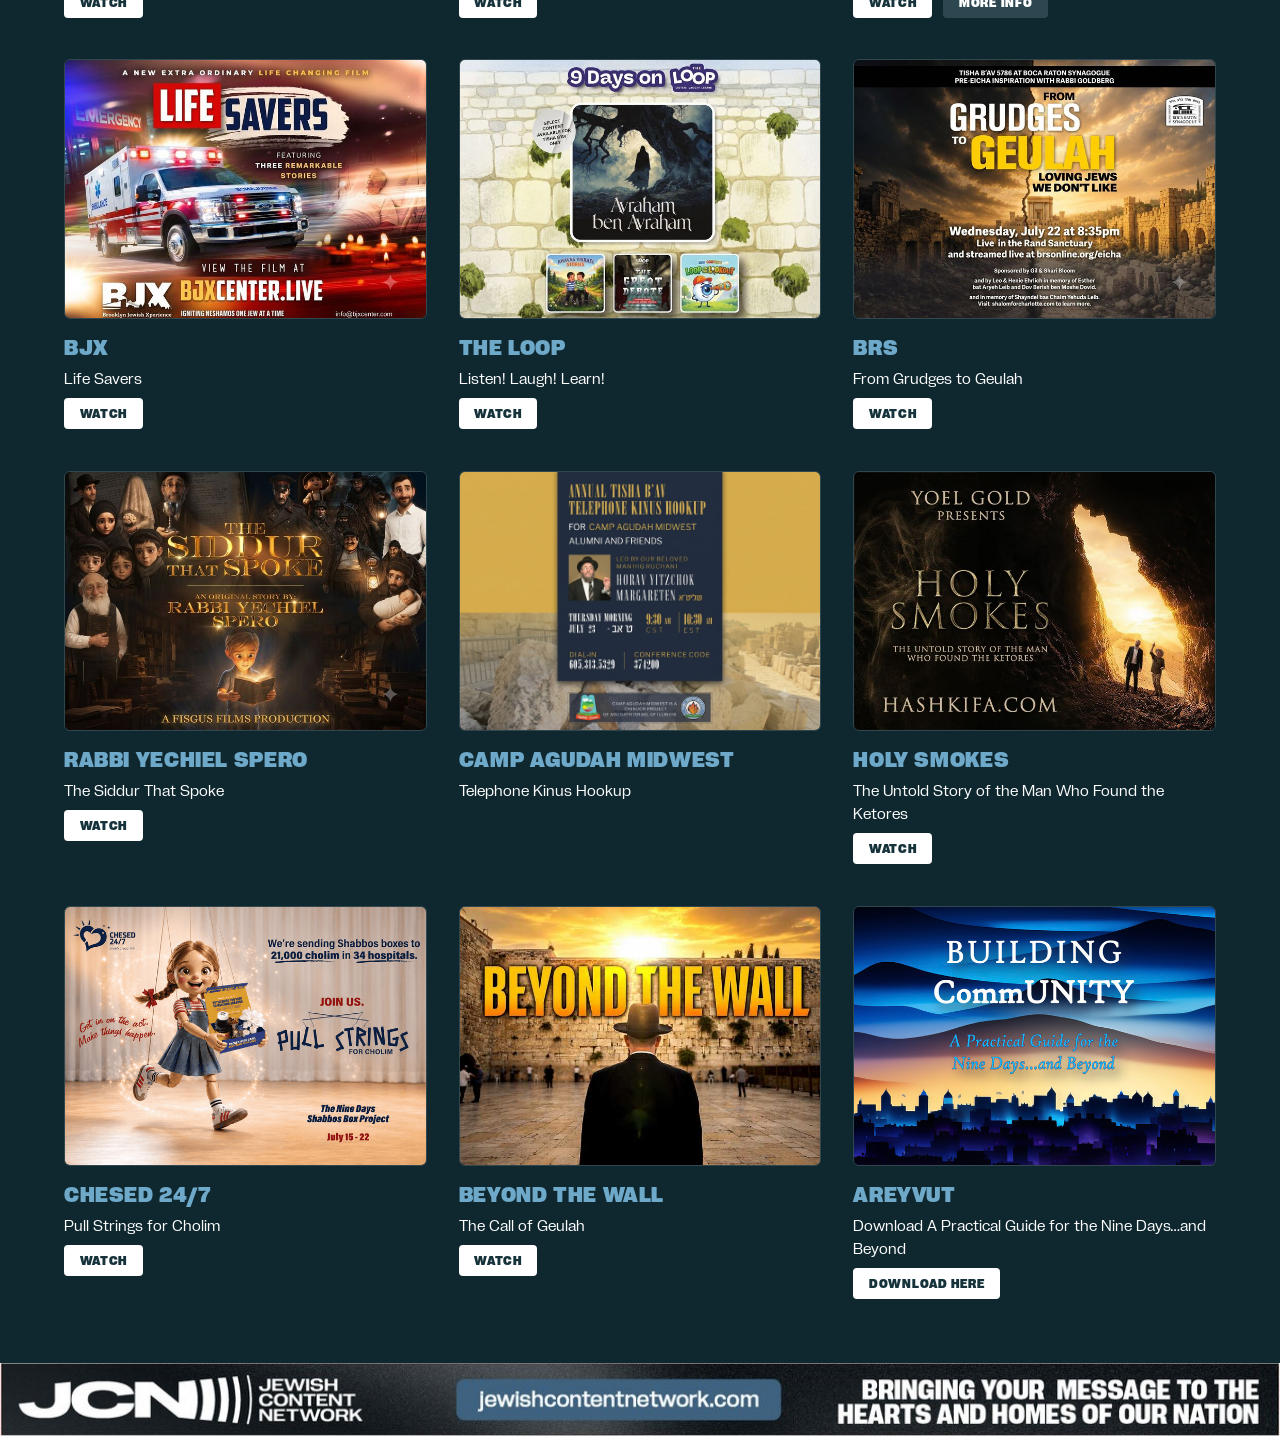
==== commit 953b3513: "update to ou torah" ====
--- a/index.html
+++ b/index.html
@@ -87,7 +87,7 @@
   </div>
 </div>
 
-<script src="js/script.js?v=2026072234"></script>
+<script src="js/script.js?v=2026072235"></script>
 <!-- Google Tag -->
 <script async src="https://www.googletagmanager.com/gtag/js?id=G-FLT0ZWPQ1G"></script>
 <script>
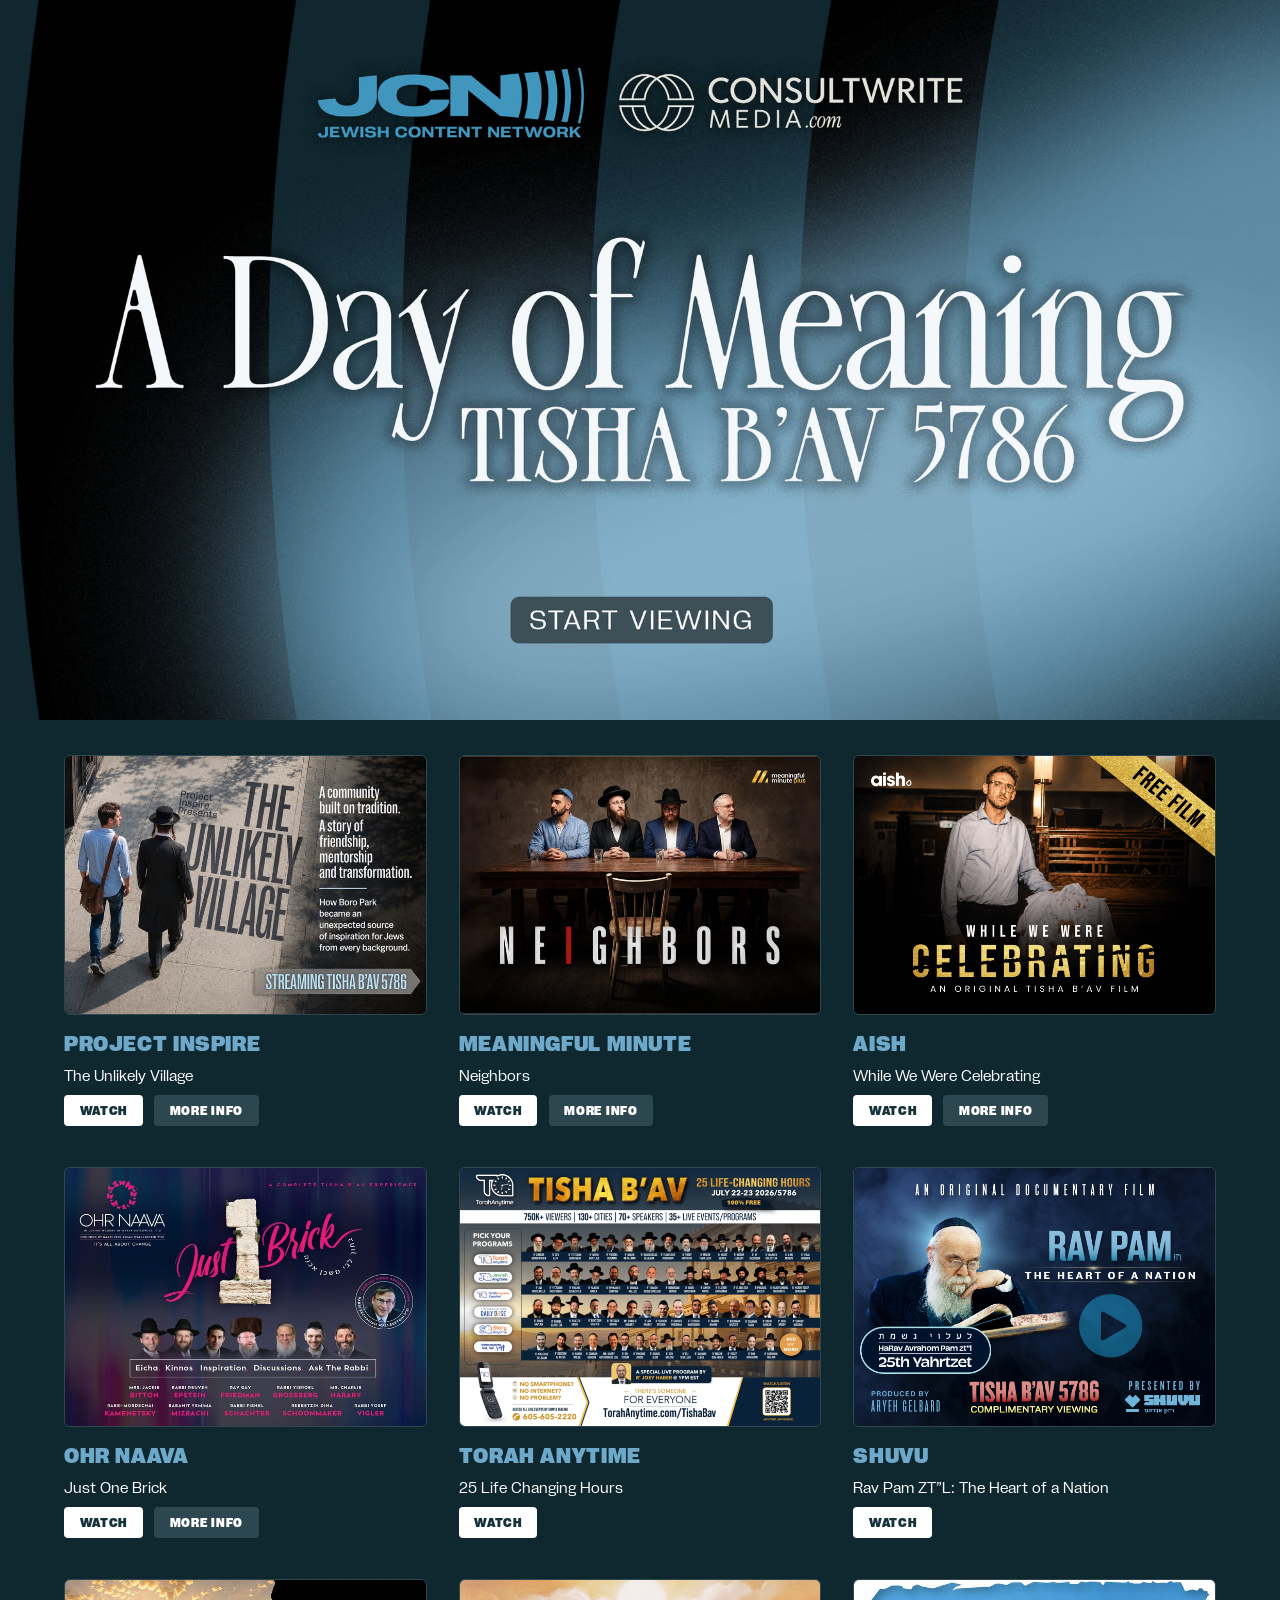
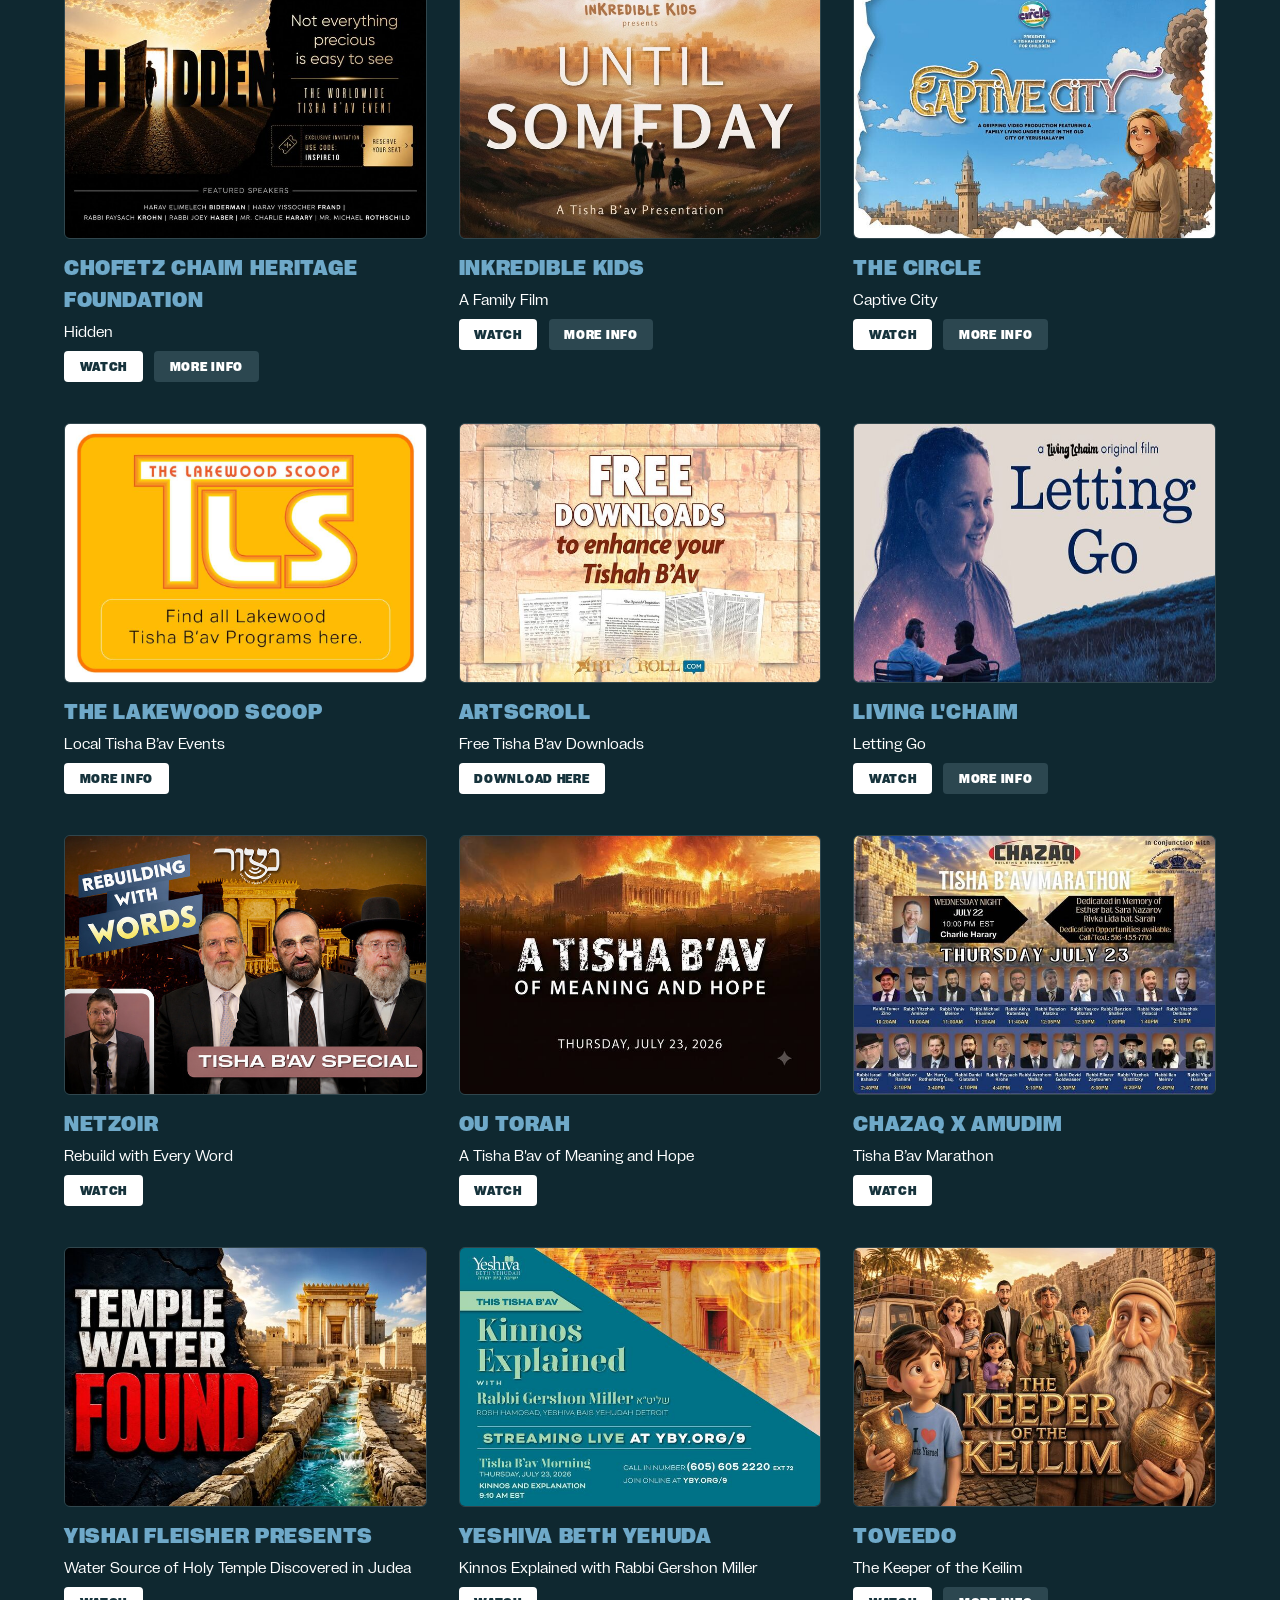
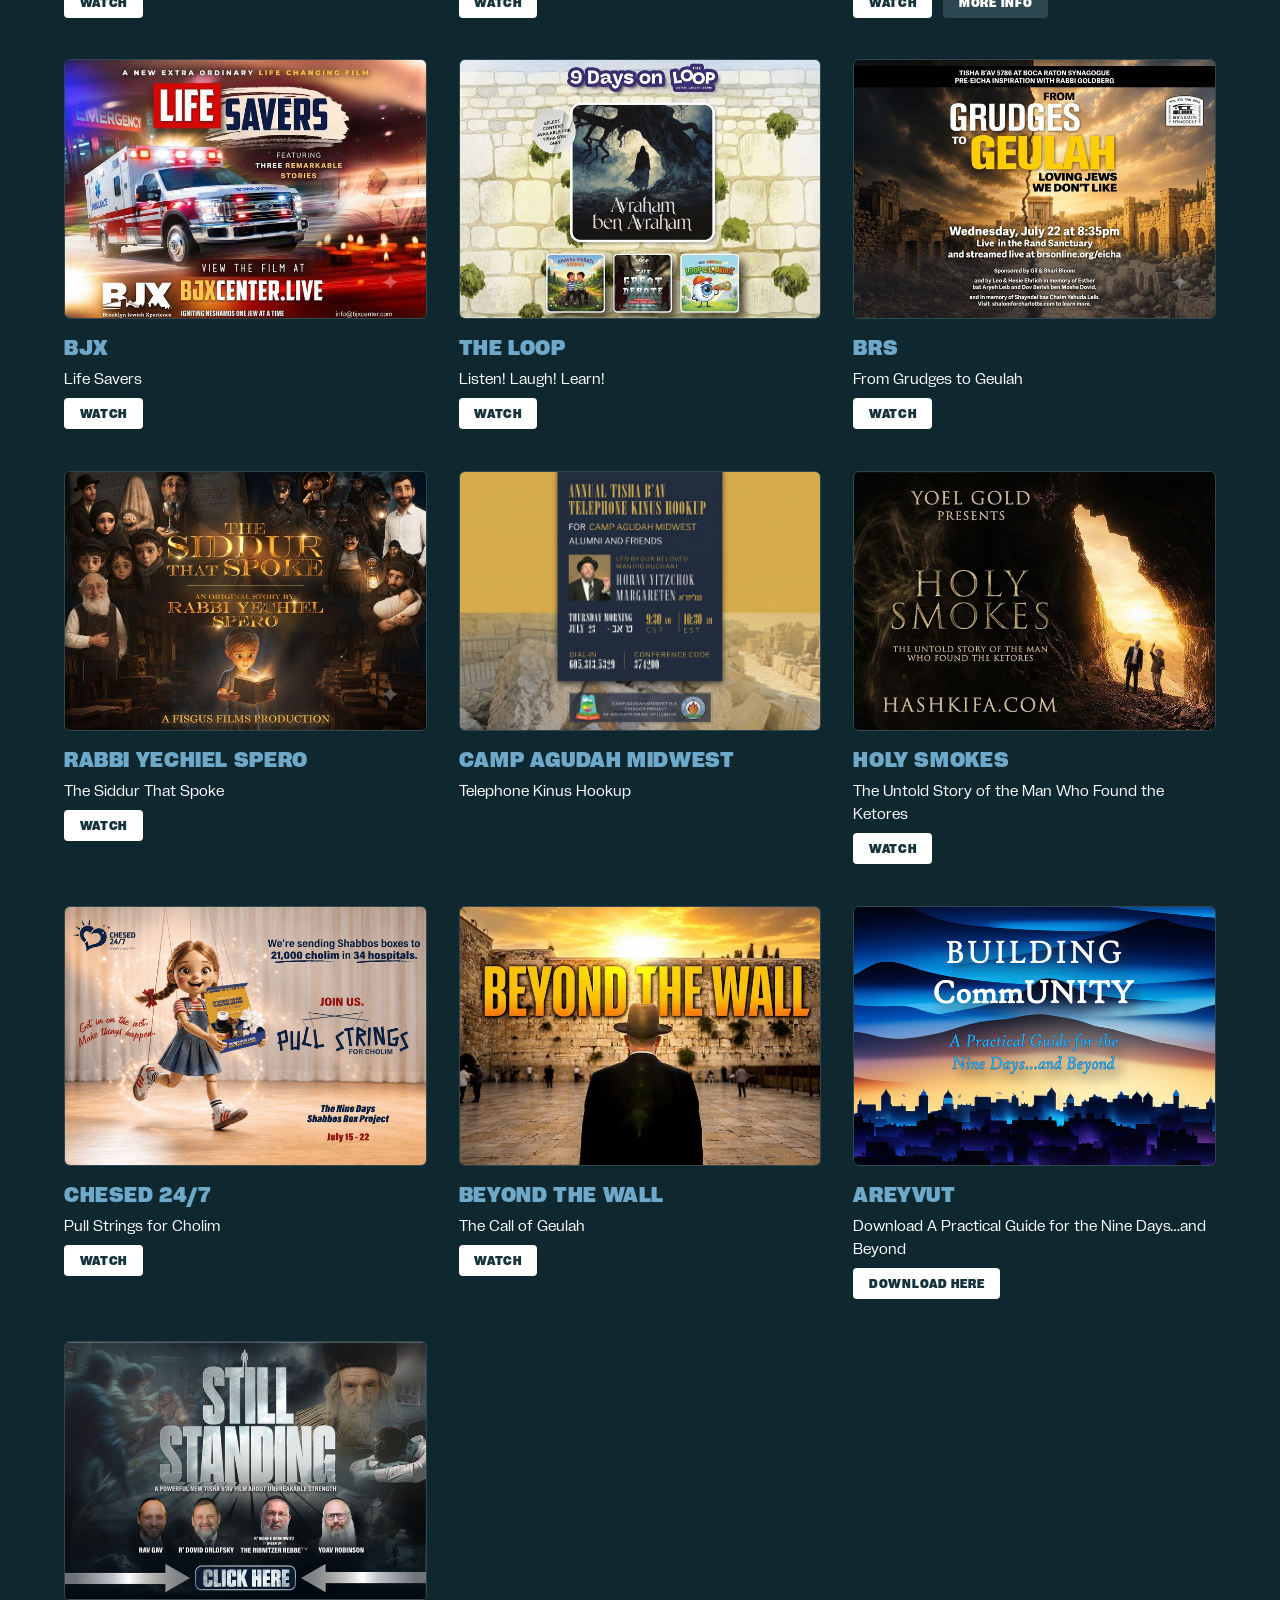
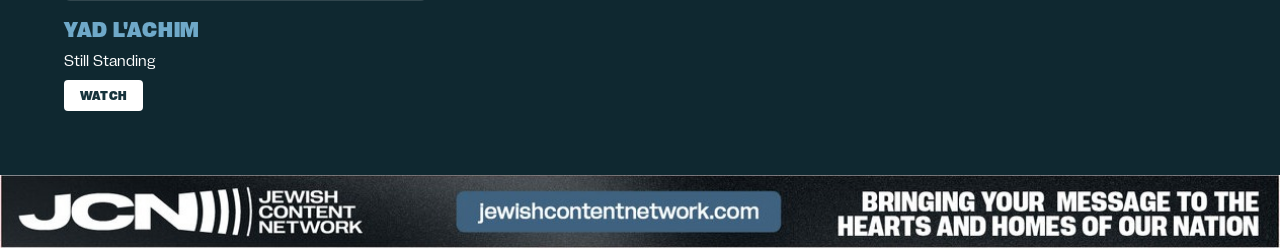
==== commit ae020473: "add yad lachim" ====
--- a/index.html
+++ b/index.html
@@ -87,7 +87,7 @@
   </div>
 </div>
 
-<script src="js/script.js?v=2026072235"></script>
+<script src="js/script.js?v=2026072236"></script>
 <!-- Google Tag -->
 <script async src="https://www.googletagmanager.com/gtag/js?id=G-FLT0ZWPQ1G"></script>
 <script>
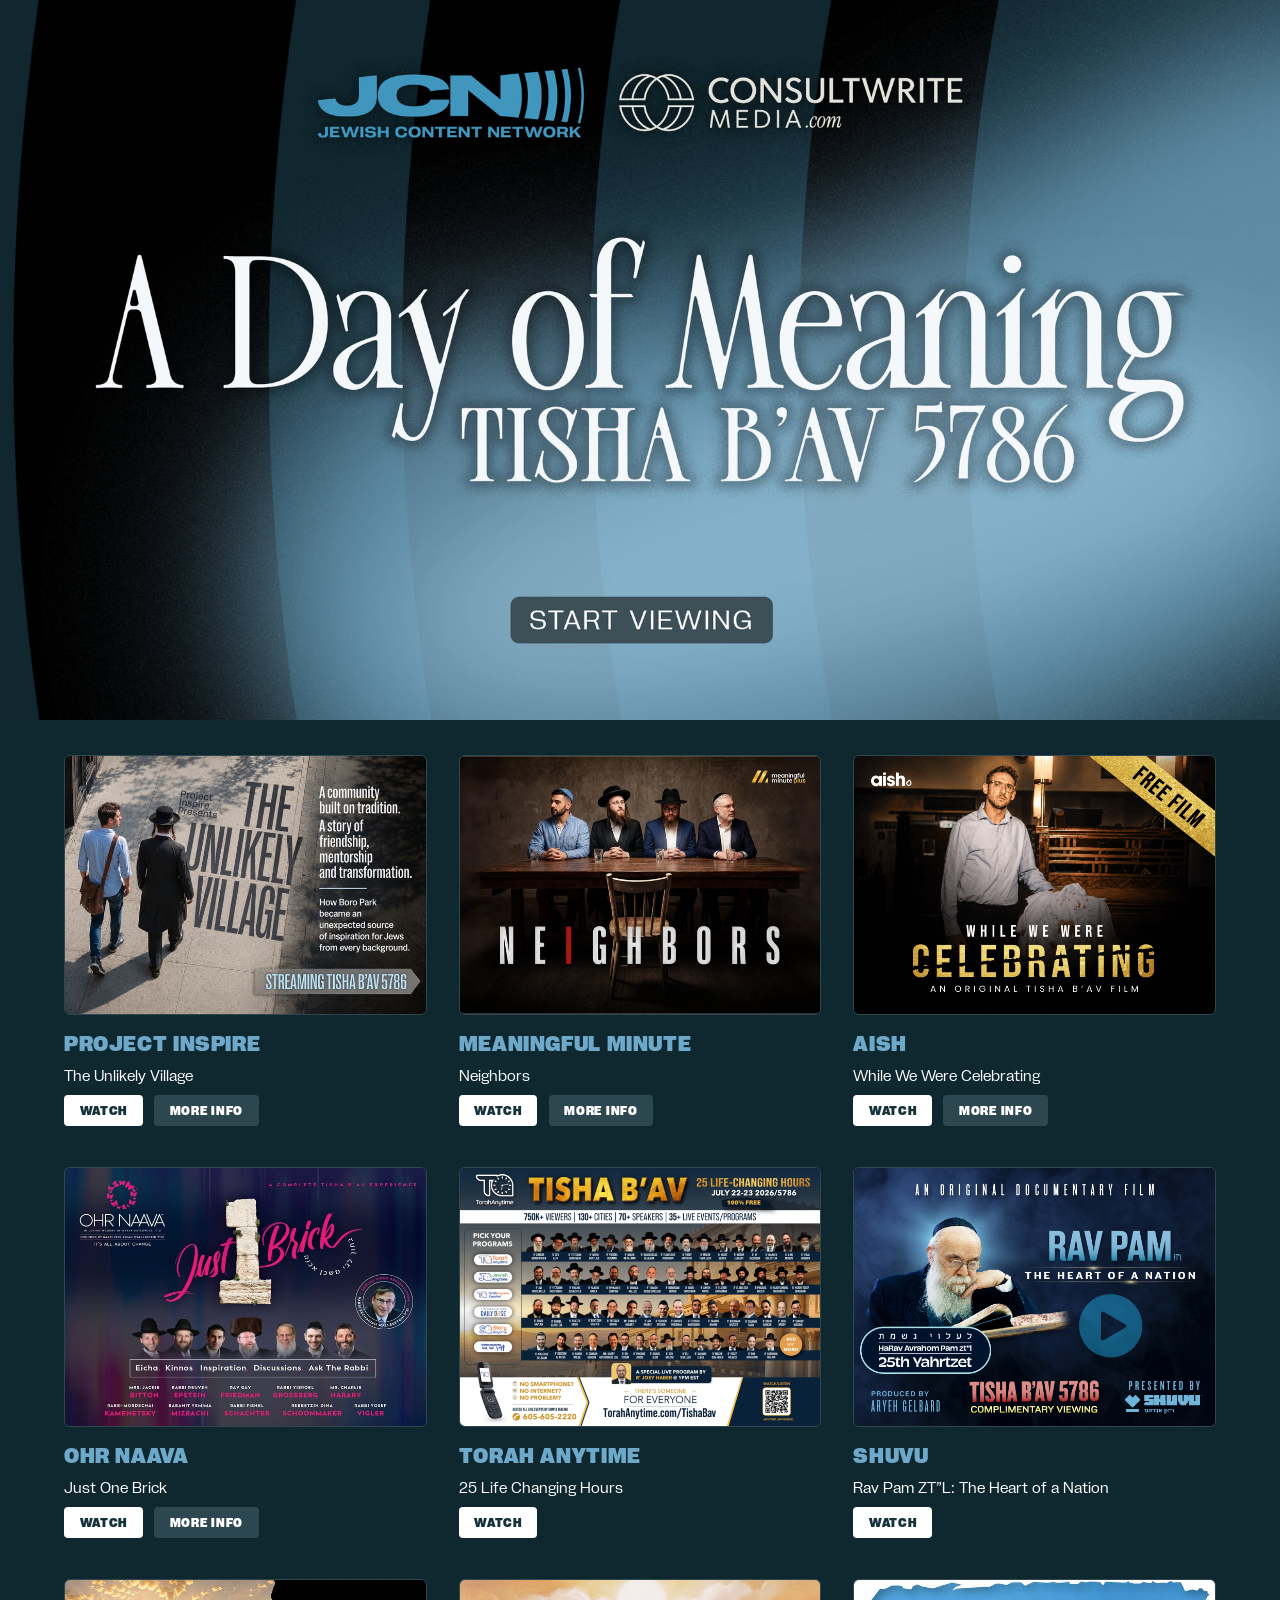
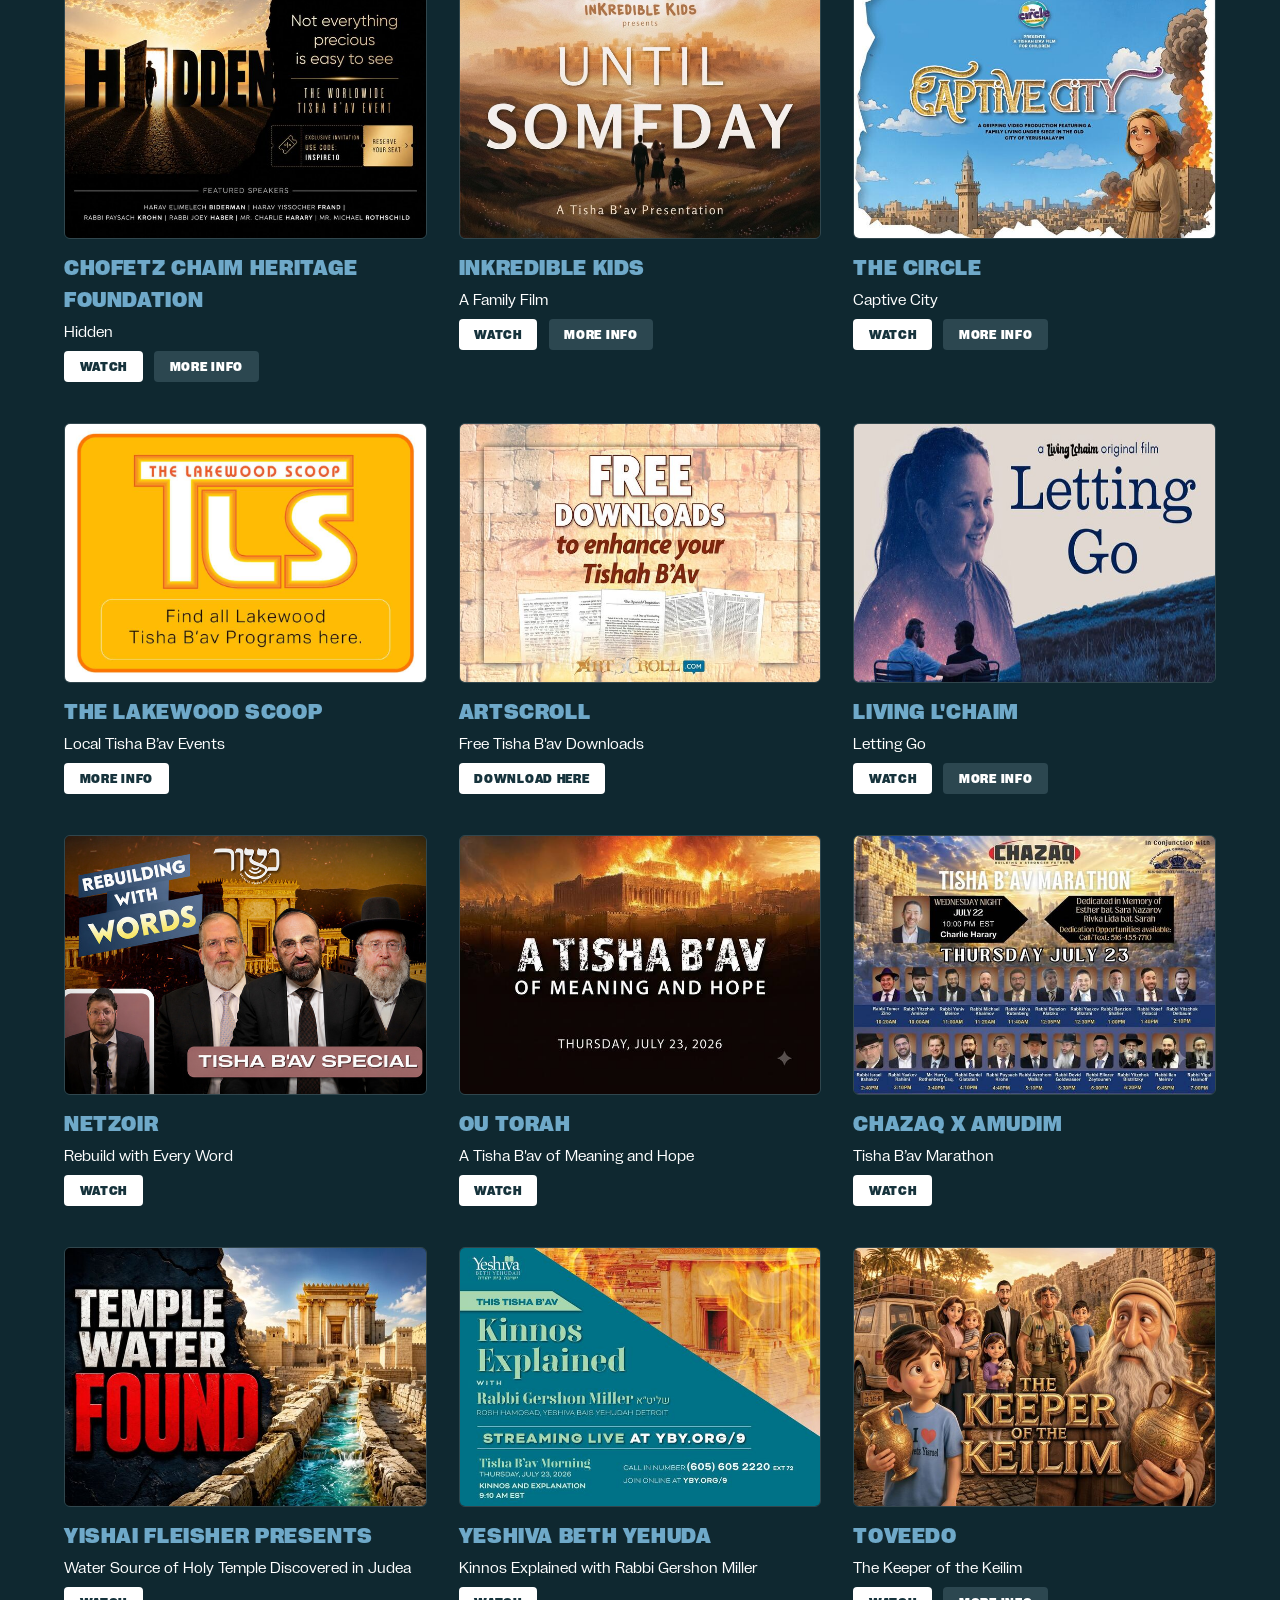
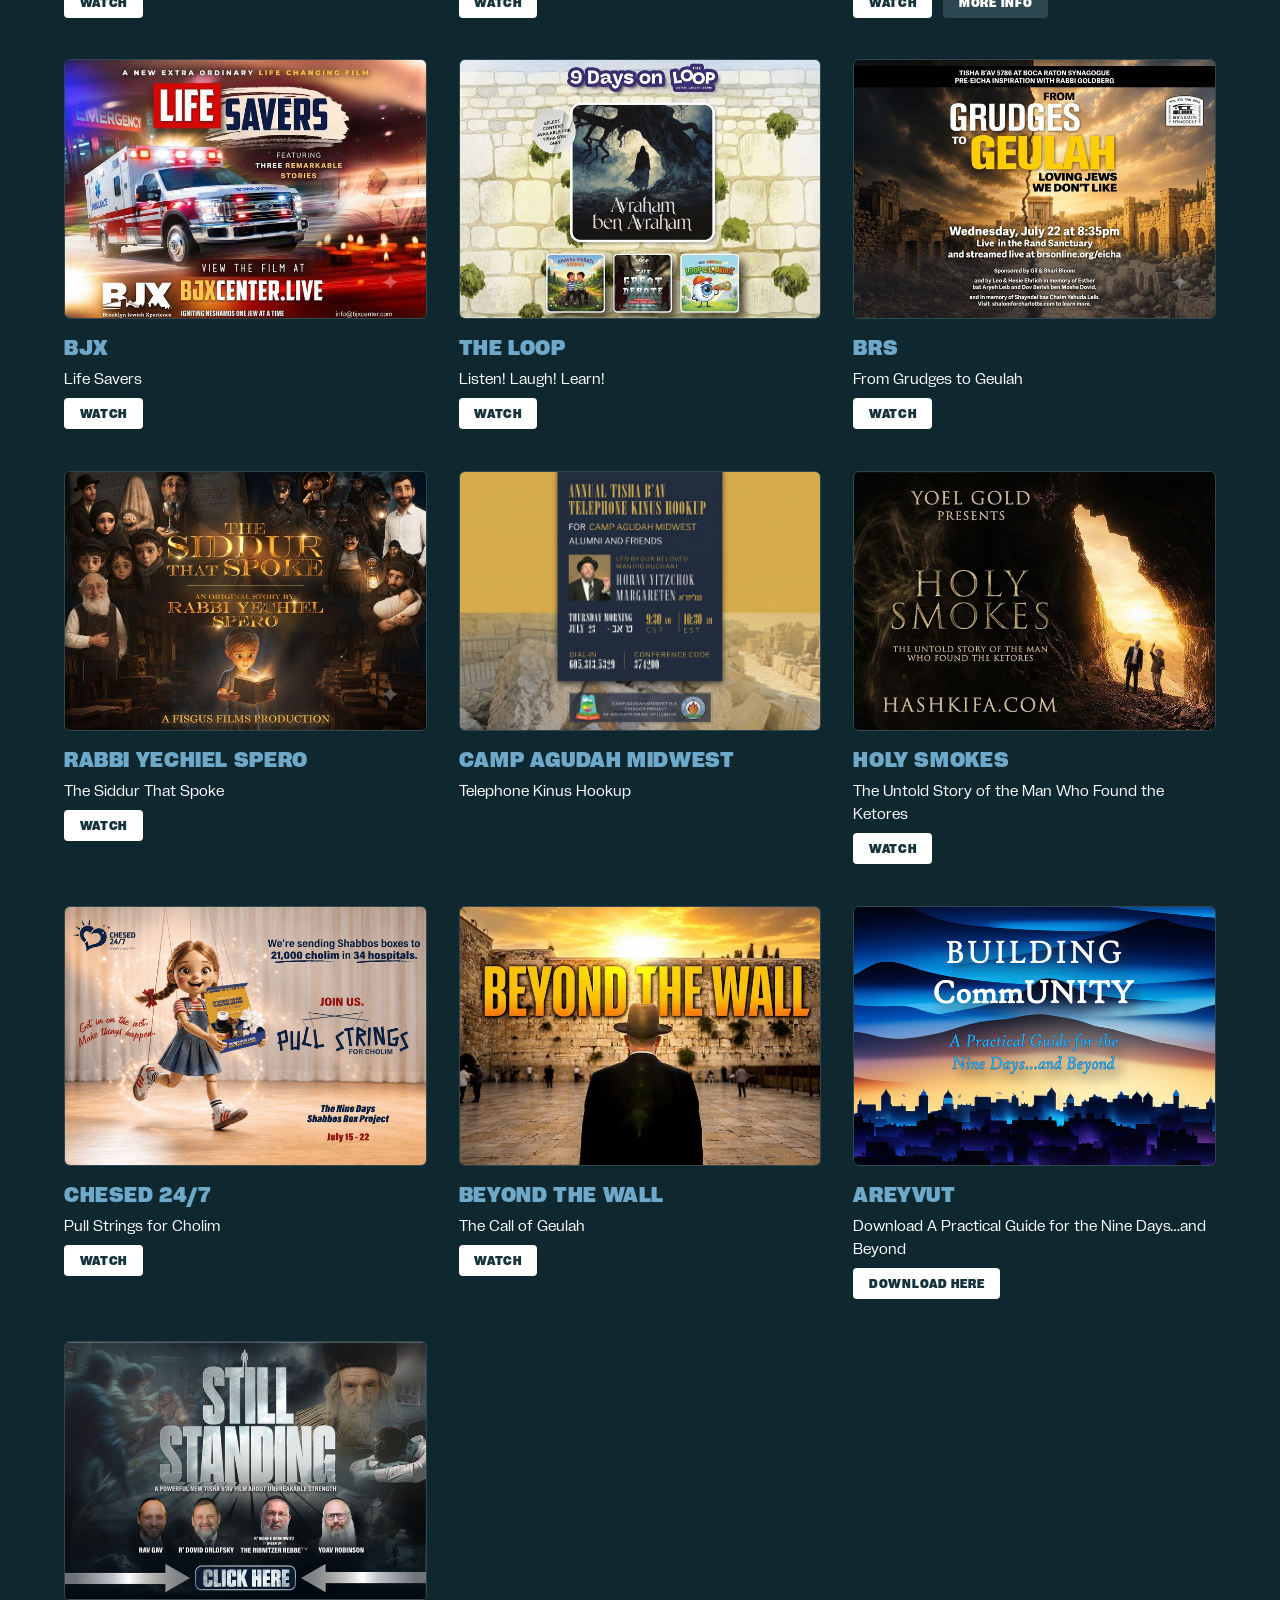
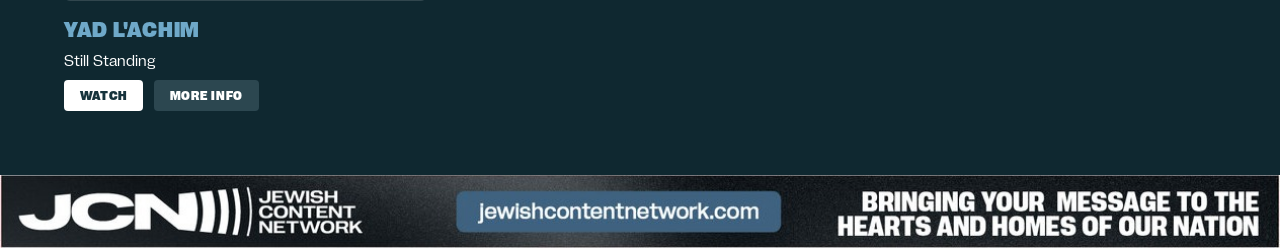
==== commit ba35827b: "Add trailer" ====
--- a/index.html
+++ b/index.html
@@ -87,7 +87,7 @@
   </div>
 </div>
 
-<script src="js/script.js?v=2026072236"></script>
+<script src="js/script.js?v=2026072237"></script>
 <!-- Google Tag -->
 <script async src="https://www.googletagmanager.com/gtag/js?id=G-FLT0ZWPQ1G"></script>
 <script>
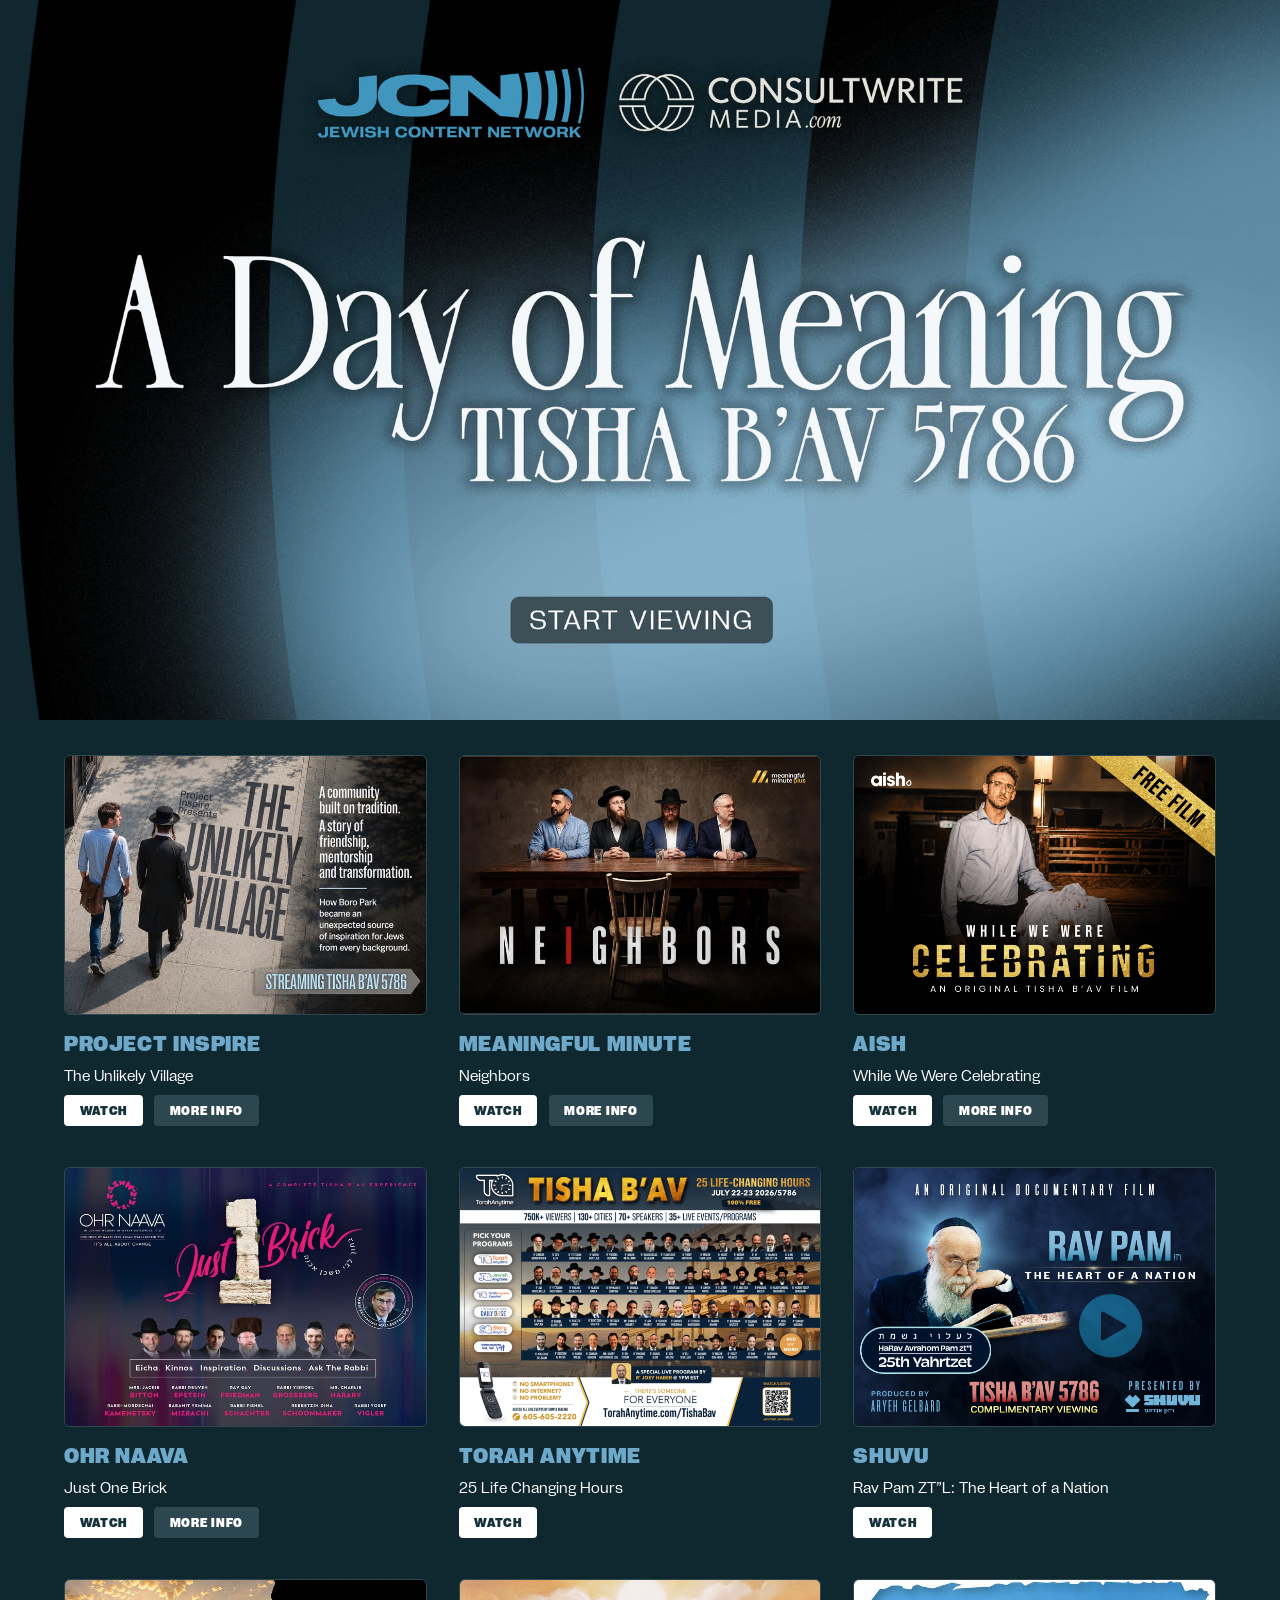
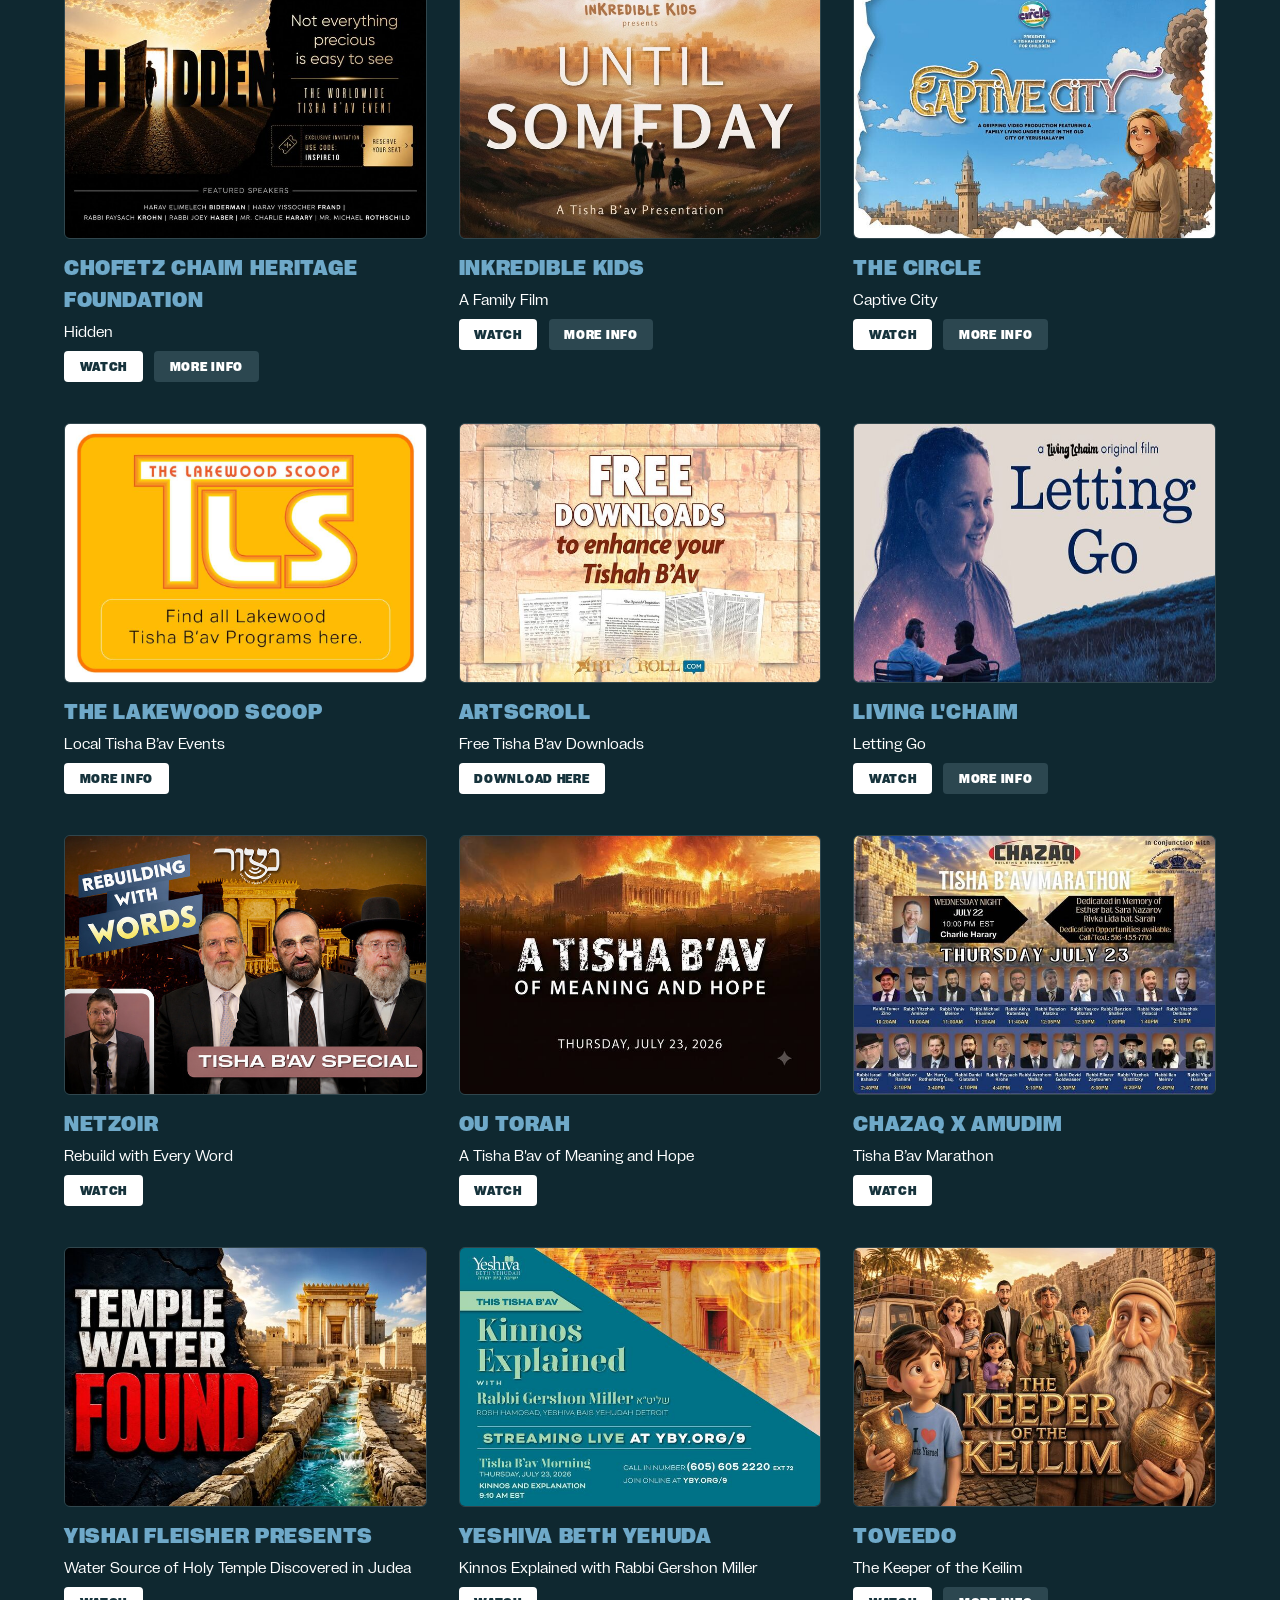
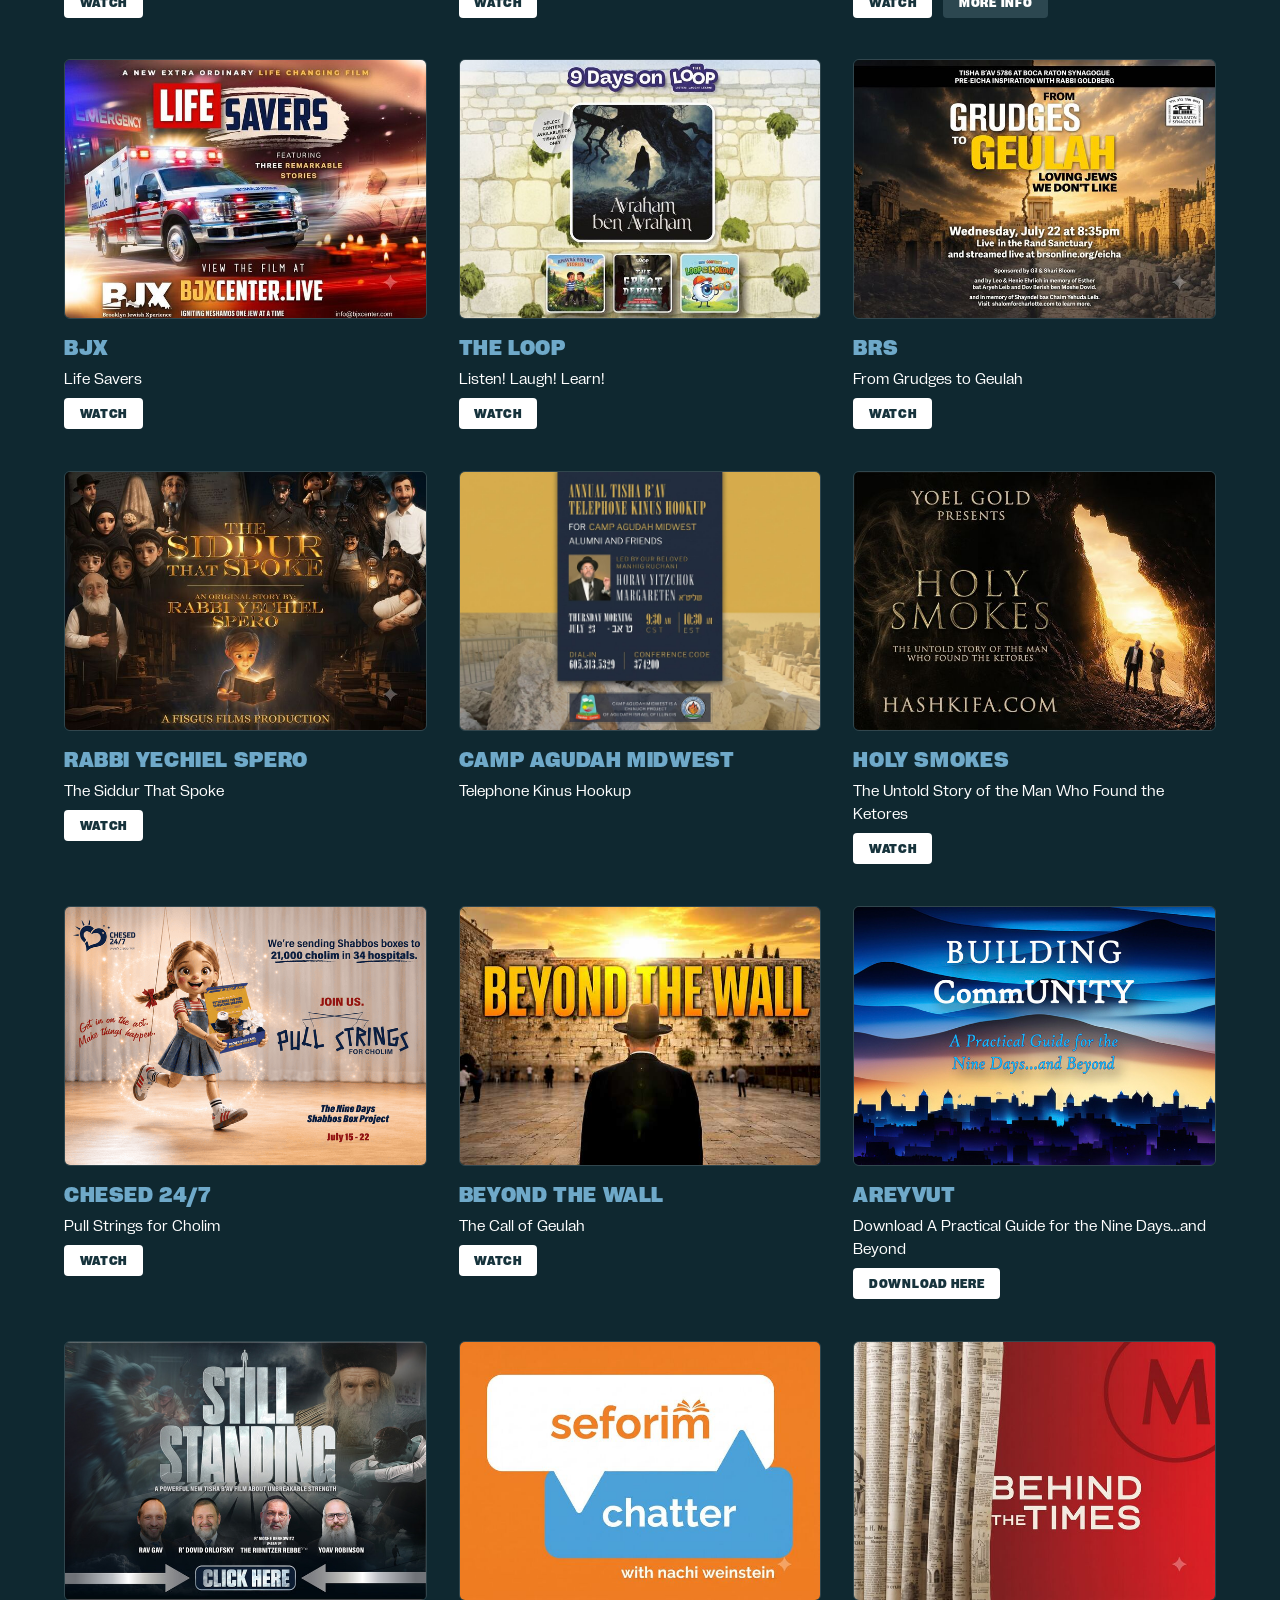
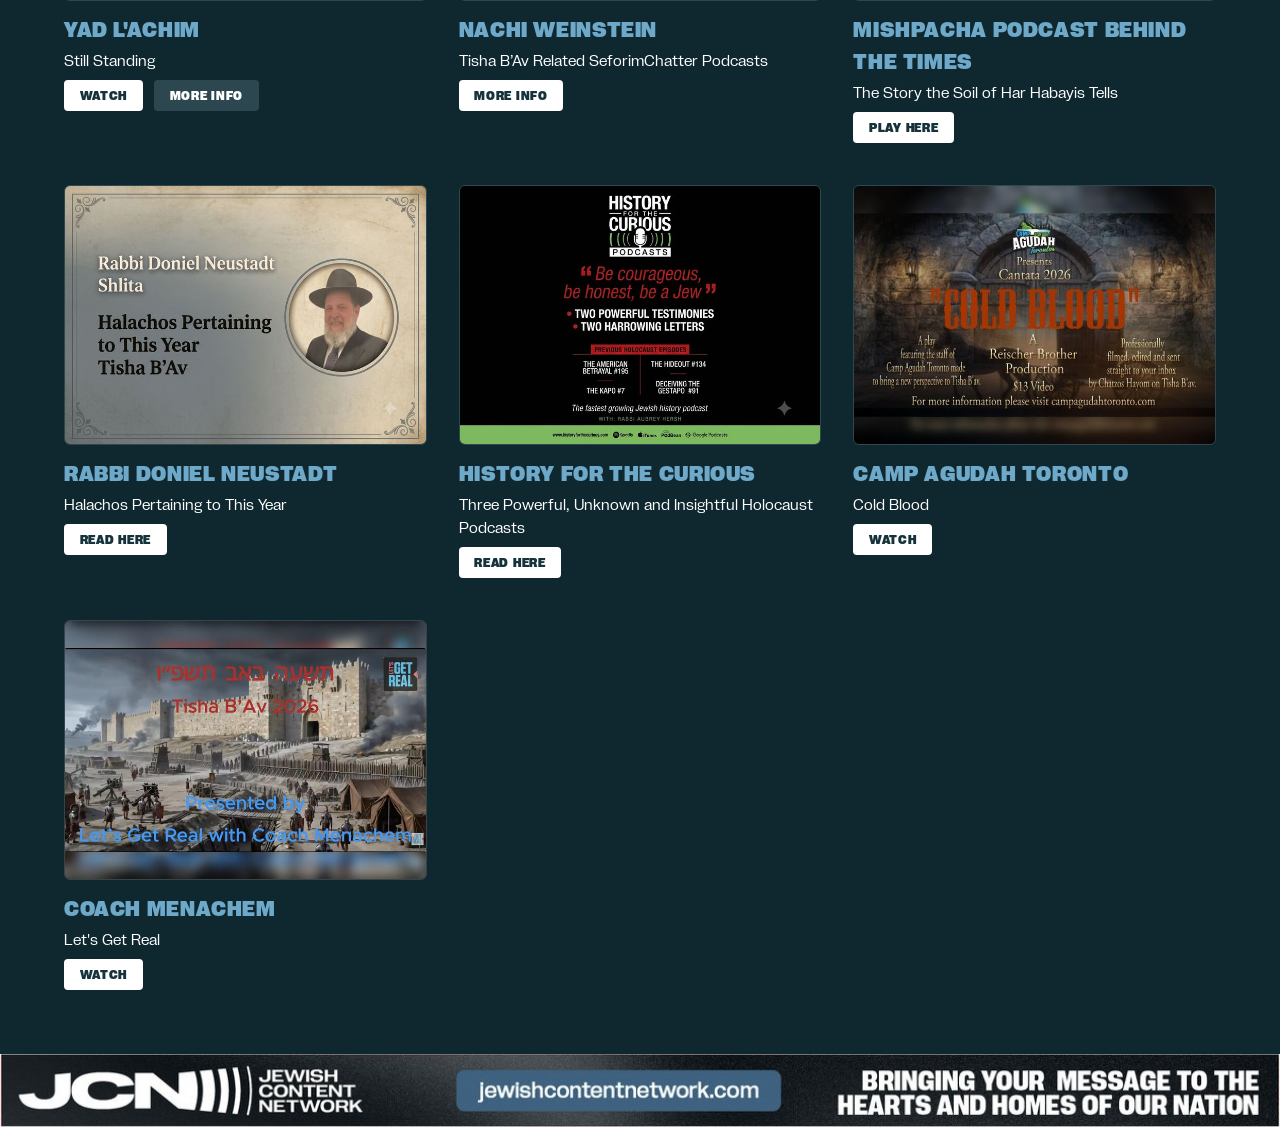
==== commit 3b03da5d: "add more" ====
--- a/index.html
+++ b/index.html
@@ -87,7 +87,7 @@
   </div>
 </div>
 
-<script src="js/script.js?v=2026072237"></script>
+<script src="js/script.js?v=2026072238"></script>
 <!-- Google Tag -->
 <script async src="https://www.googletagmanager.com/gtag/js?id=G-FLT0ZWPQ1G"></script>
 <script>
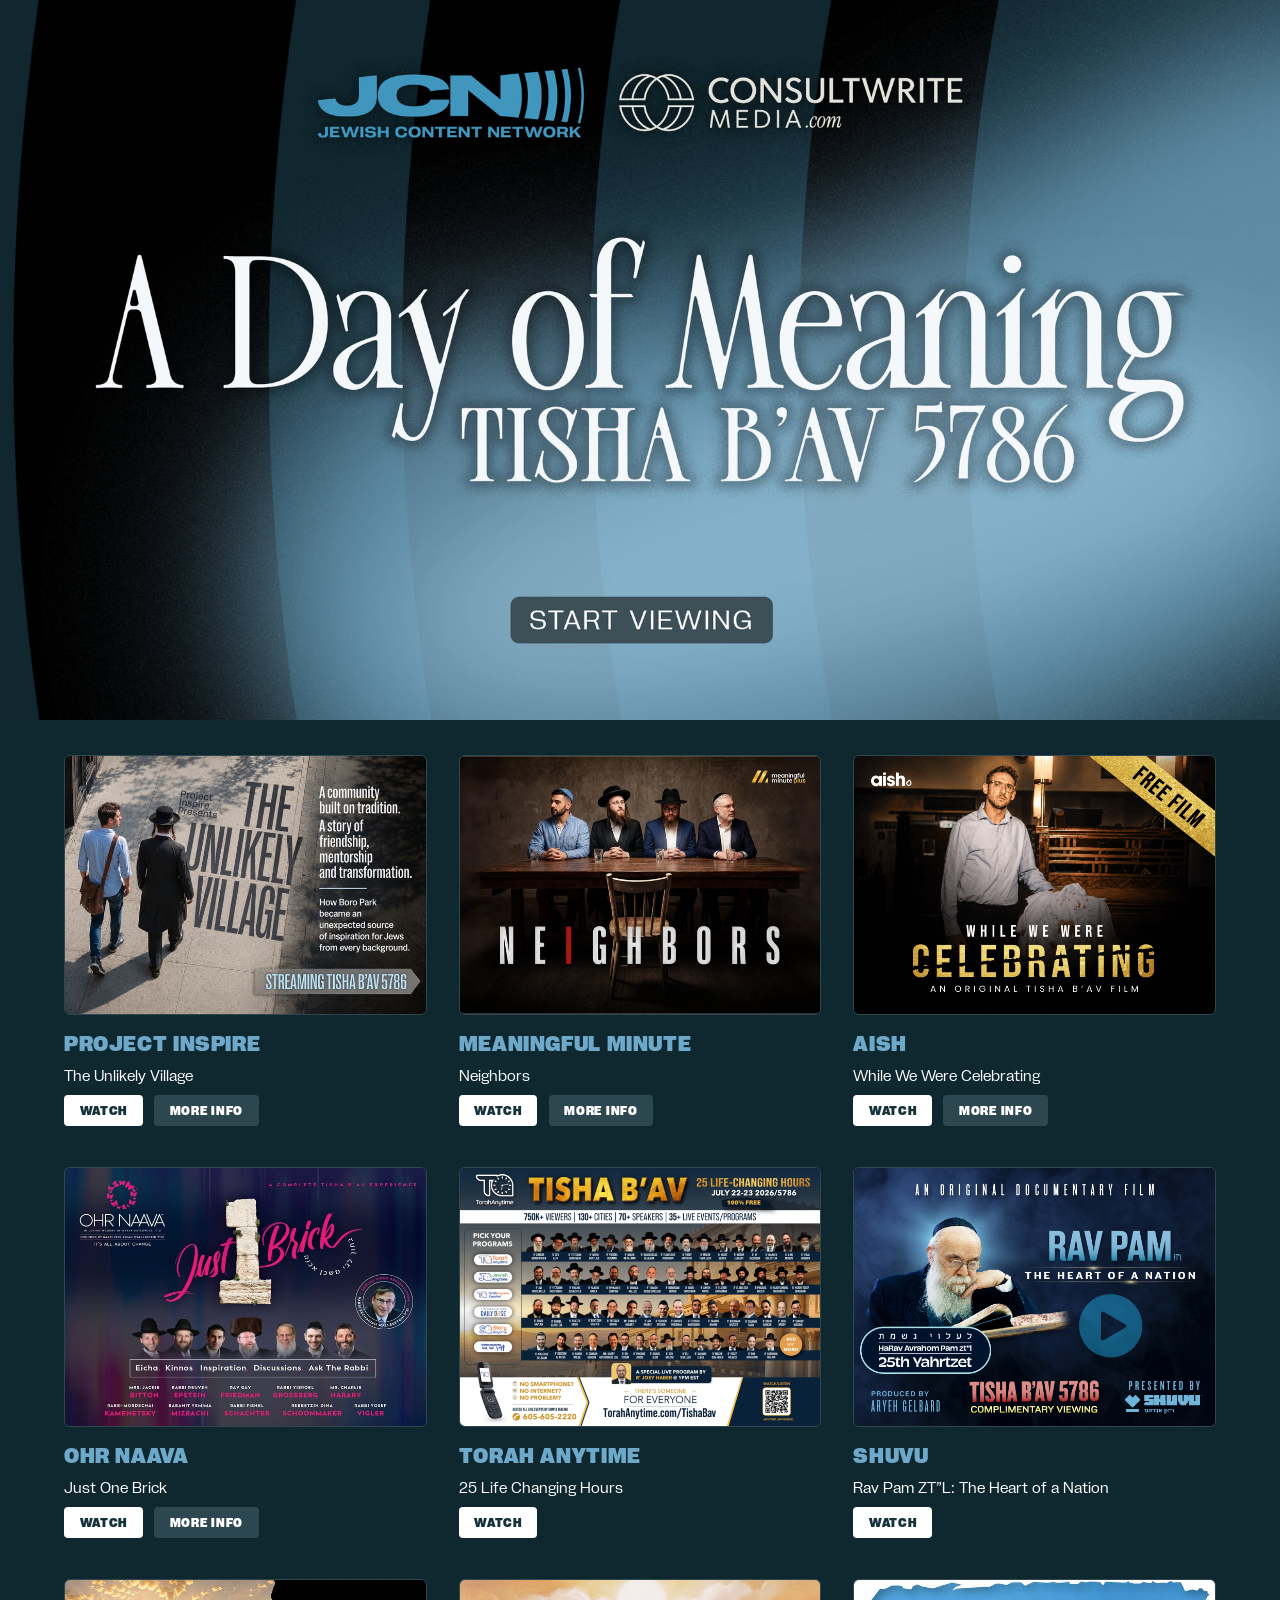
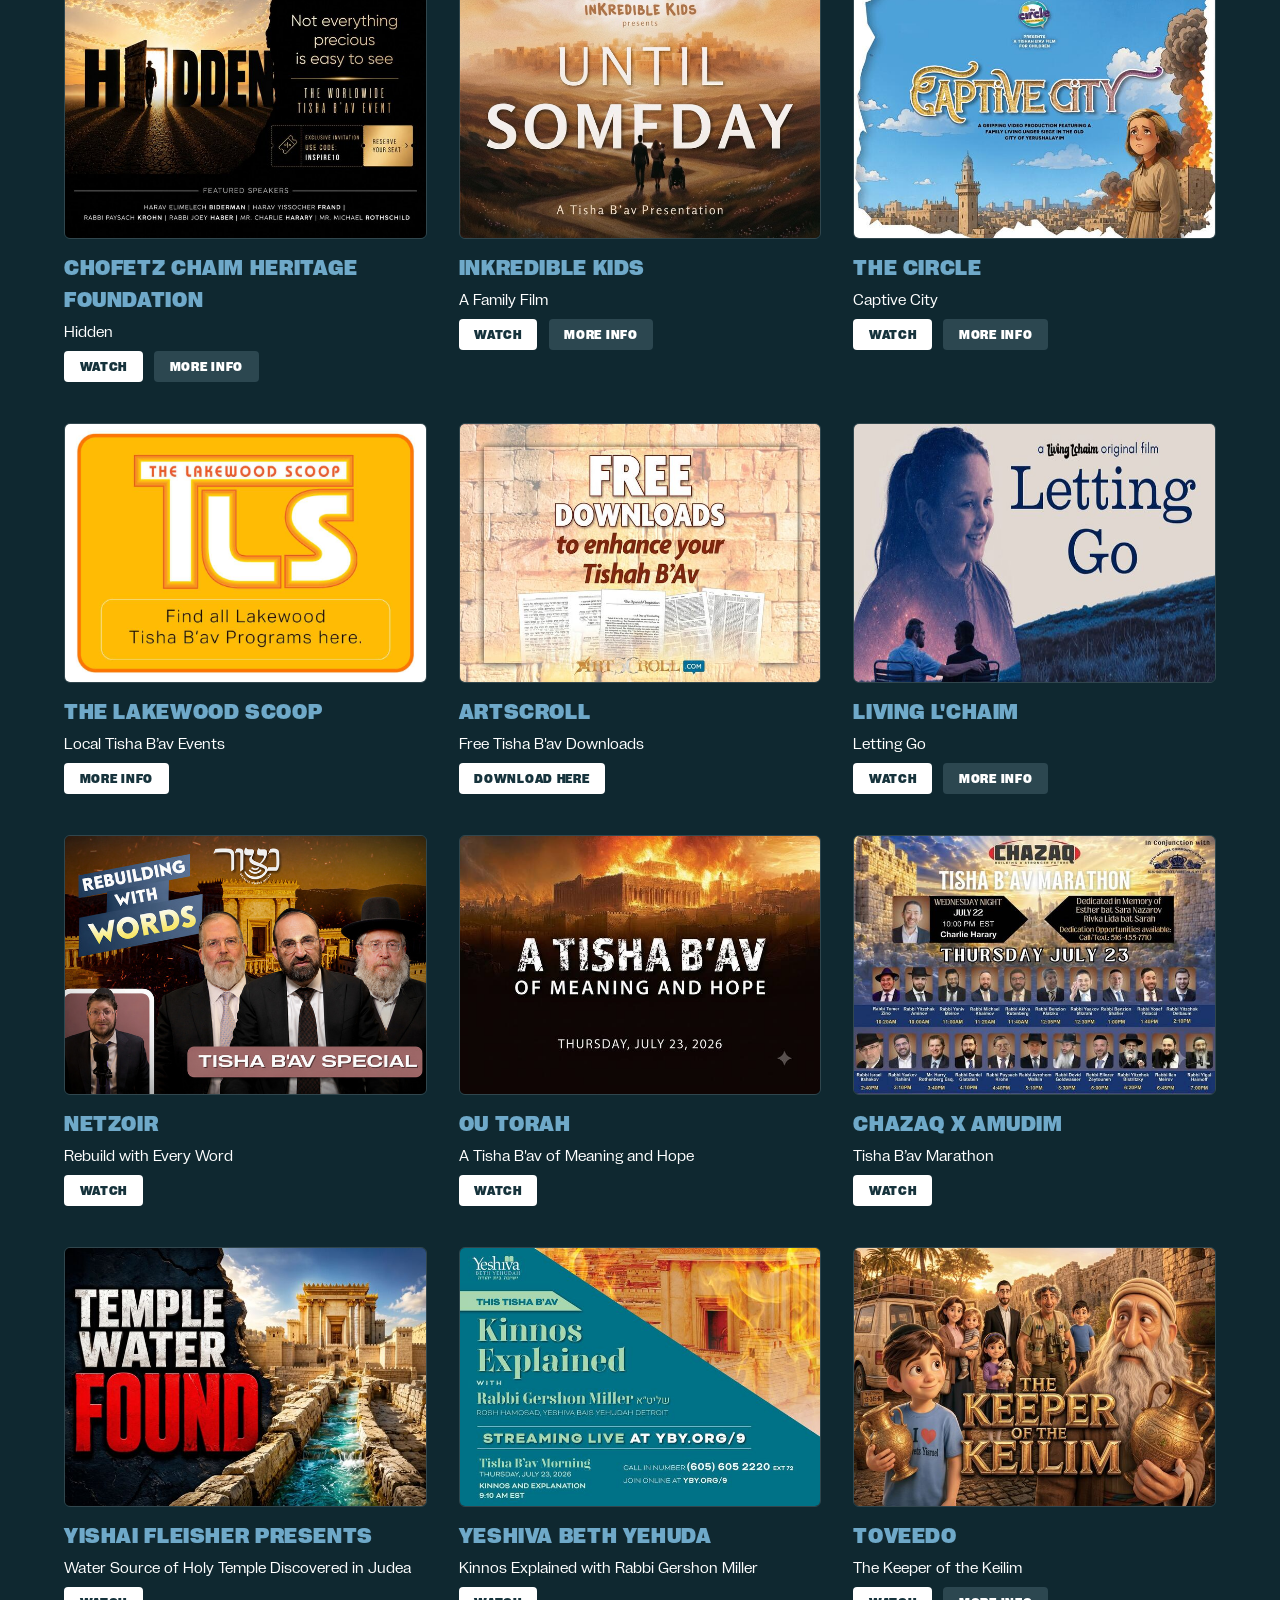
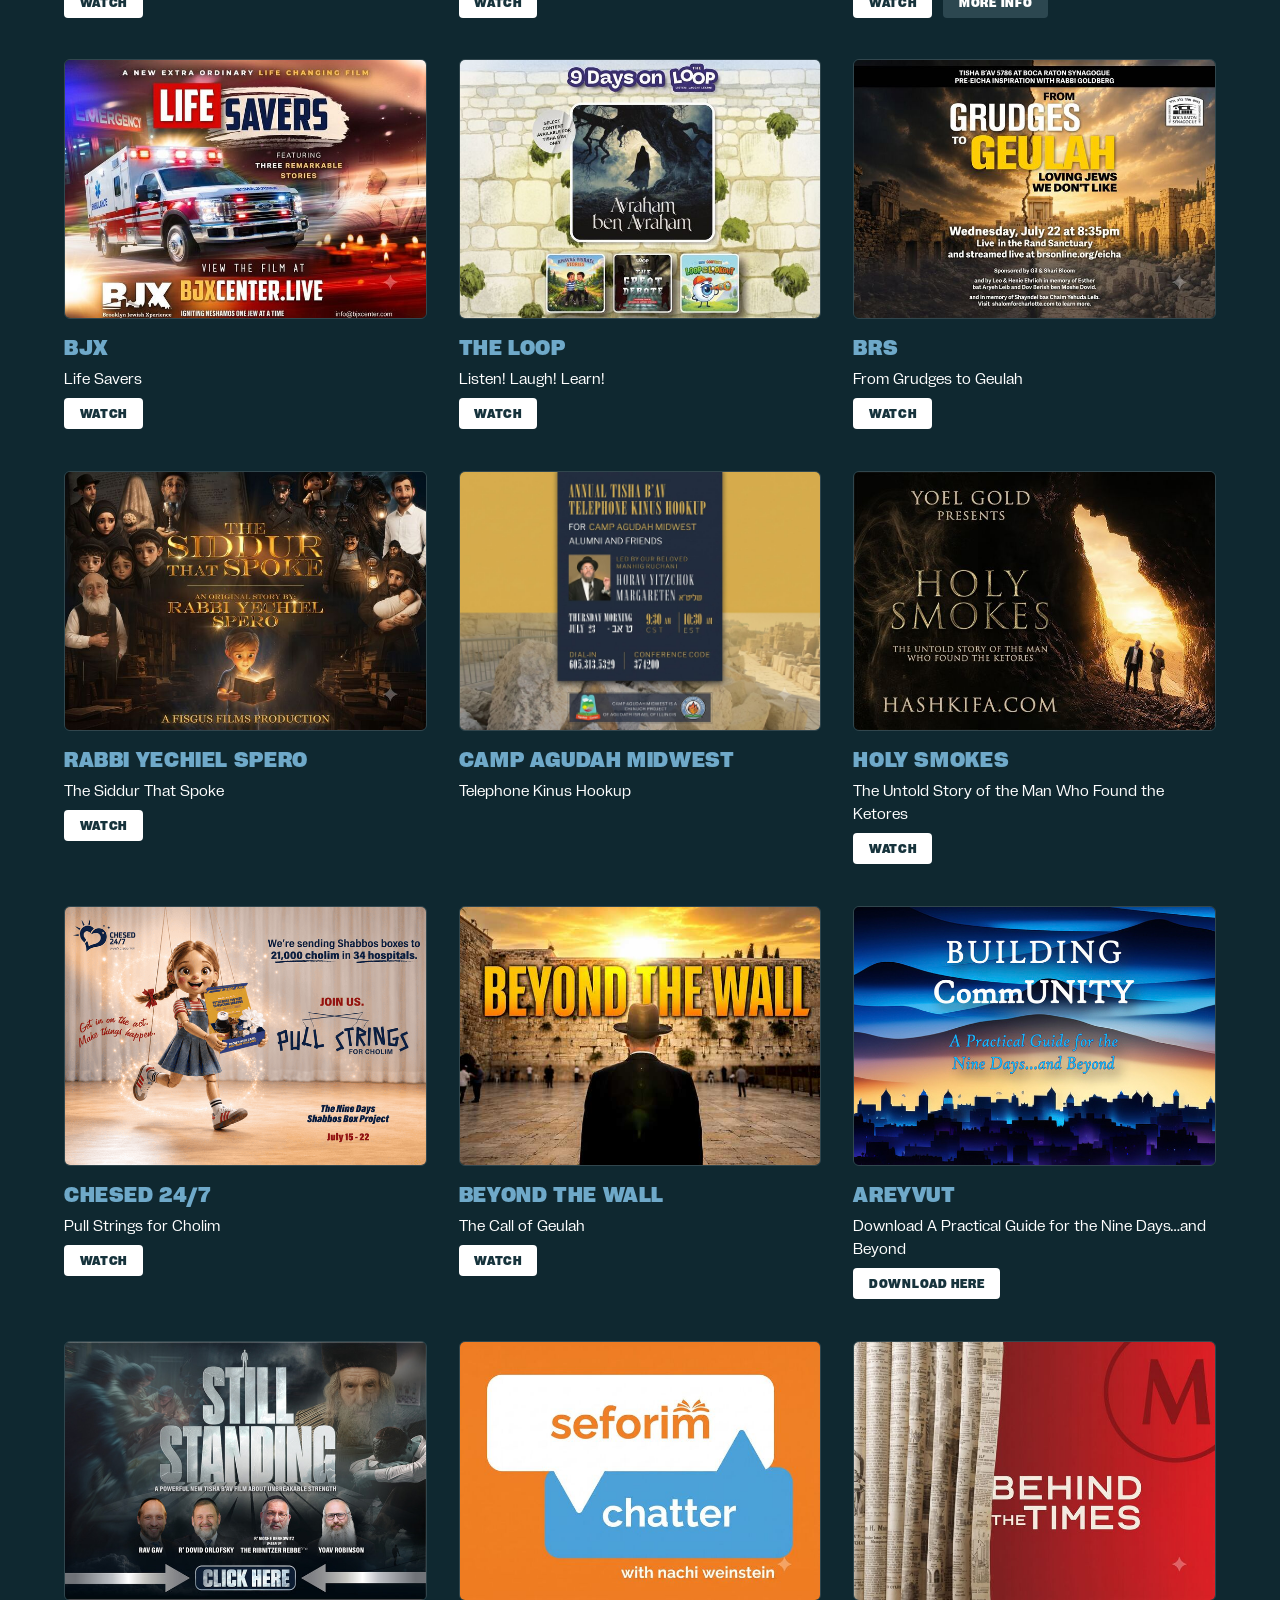
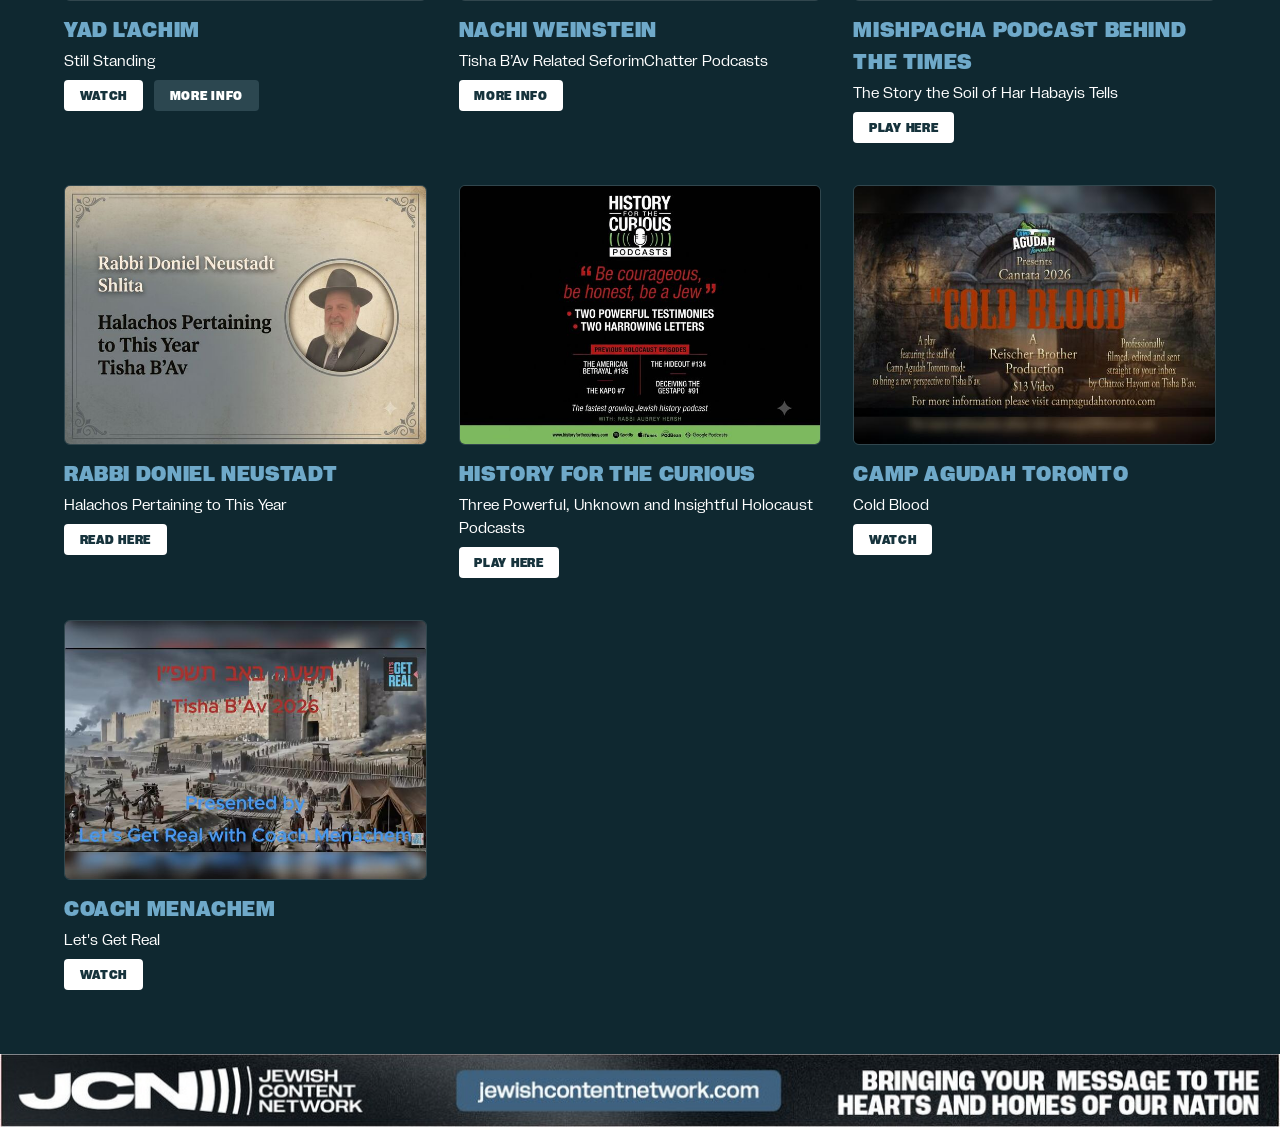
==== commit e5ac5235: "fix text" ====
--- a/index.html
+++ b/index.html
@@ -87,7 +87,7 @@
   </div>
 </div>
 
-<script src="js/script.js?v=2026072238"></script>
+<script src="js/script.js?v=2026072239"></script>
 <!-- Google Tag -->
 <script async src="https://www.googletagmanager.com/gtag/js?id=G-FLT0ZWPQ1G"></script>
 <script>
